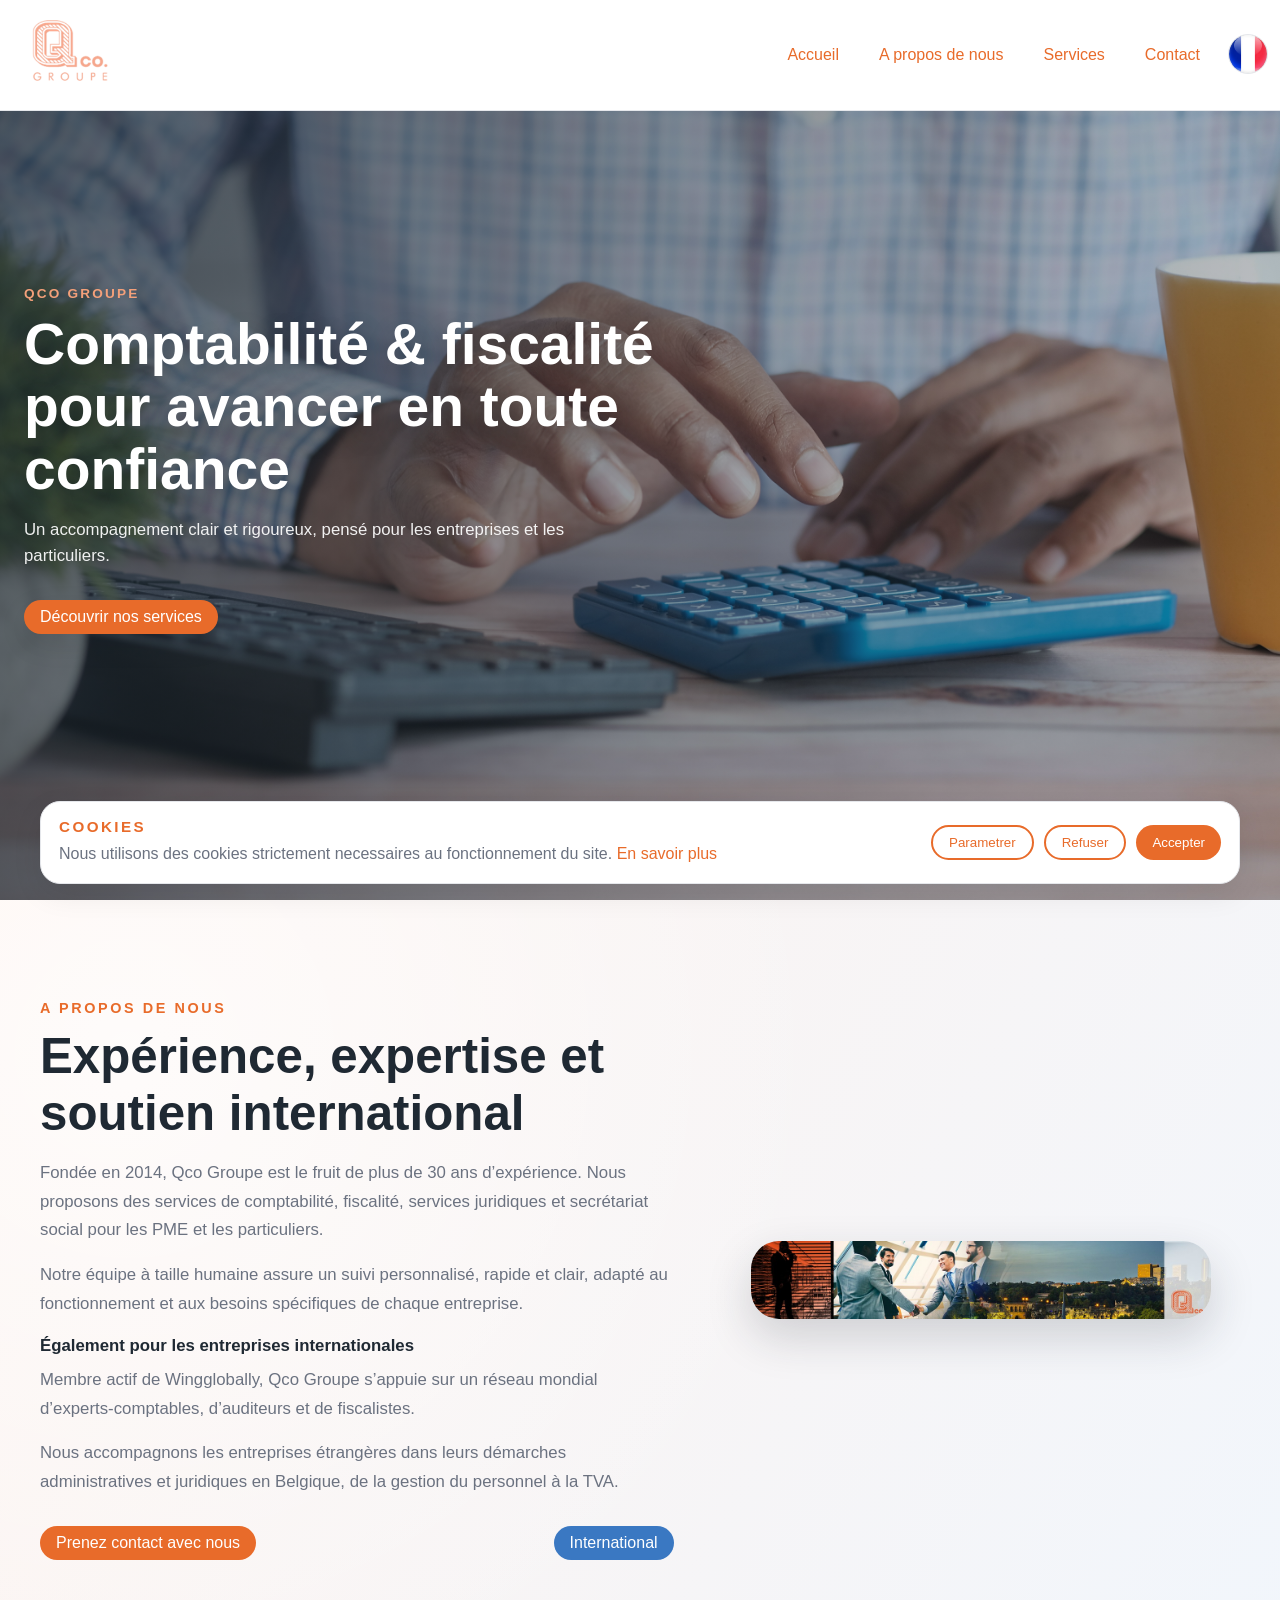
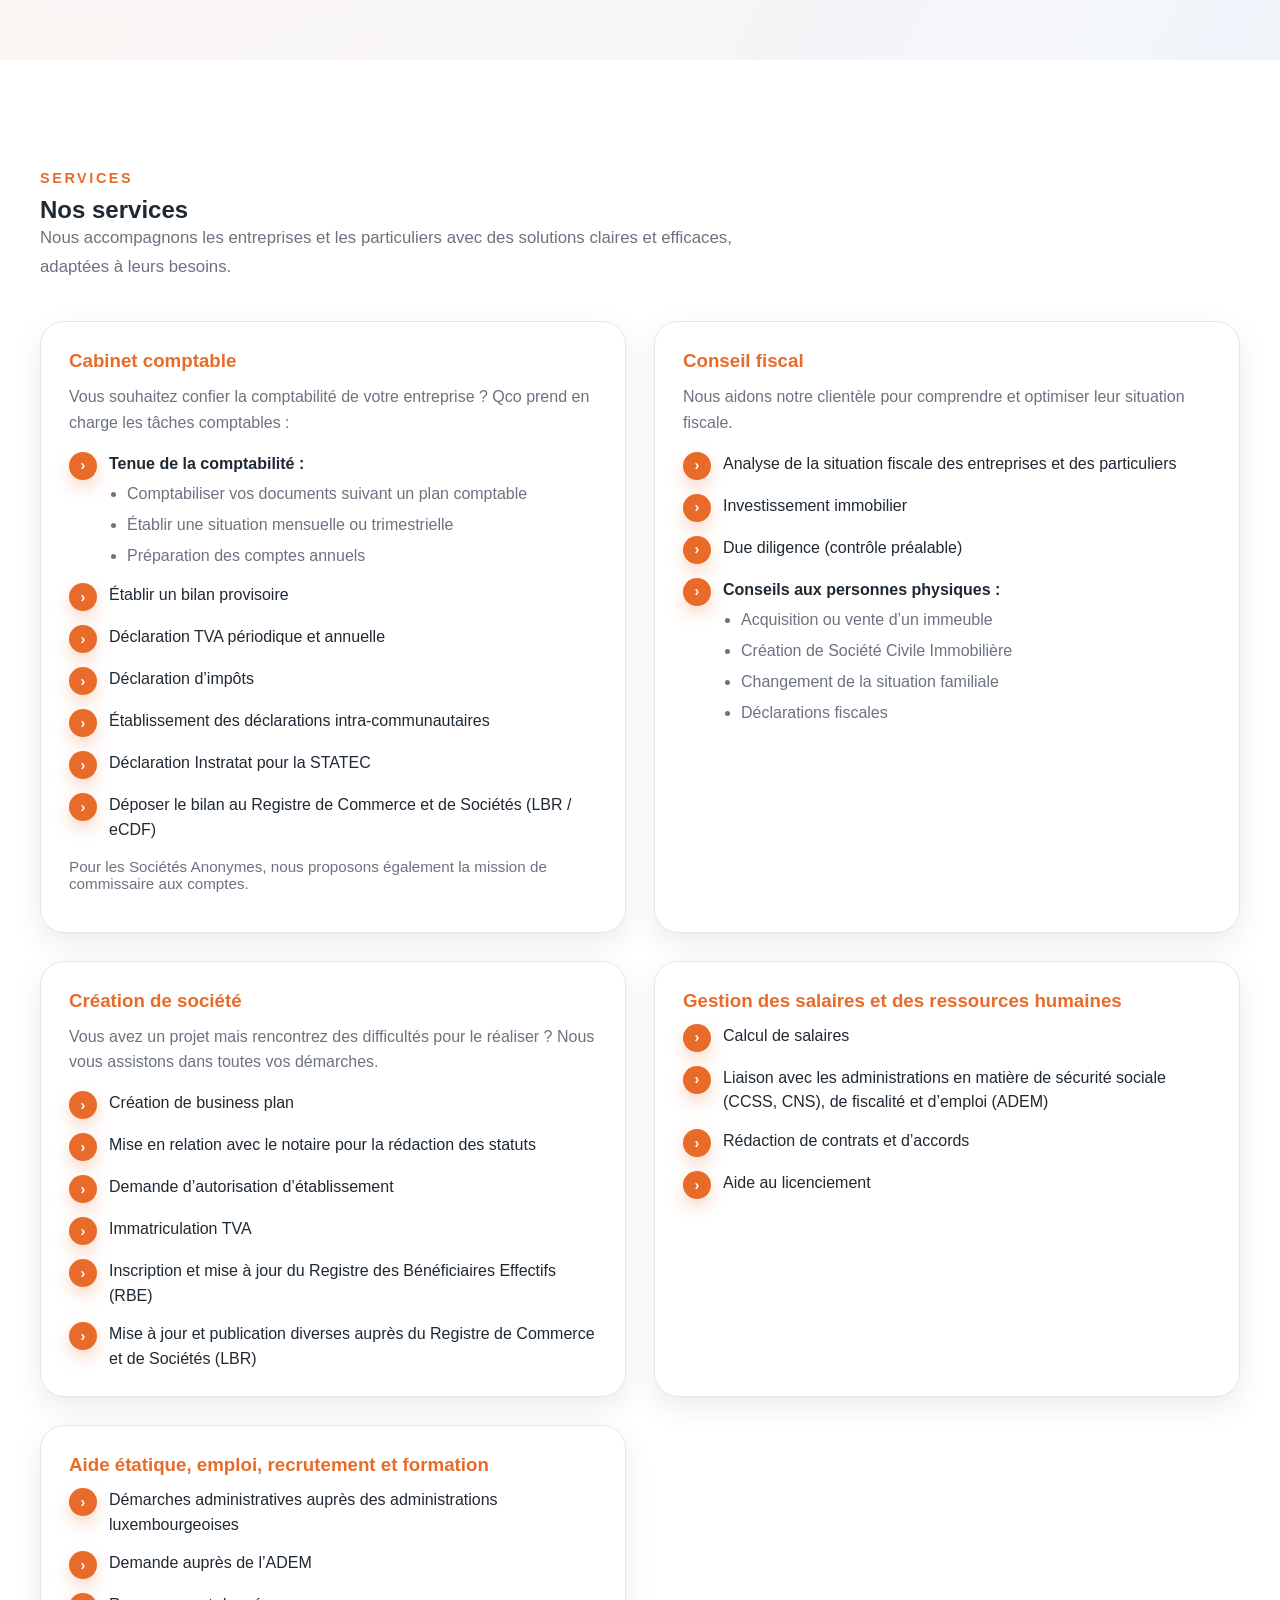
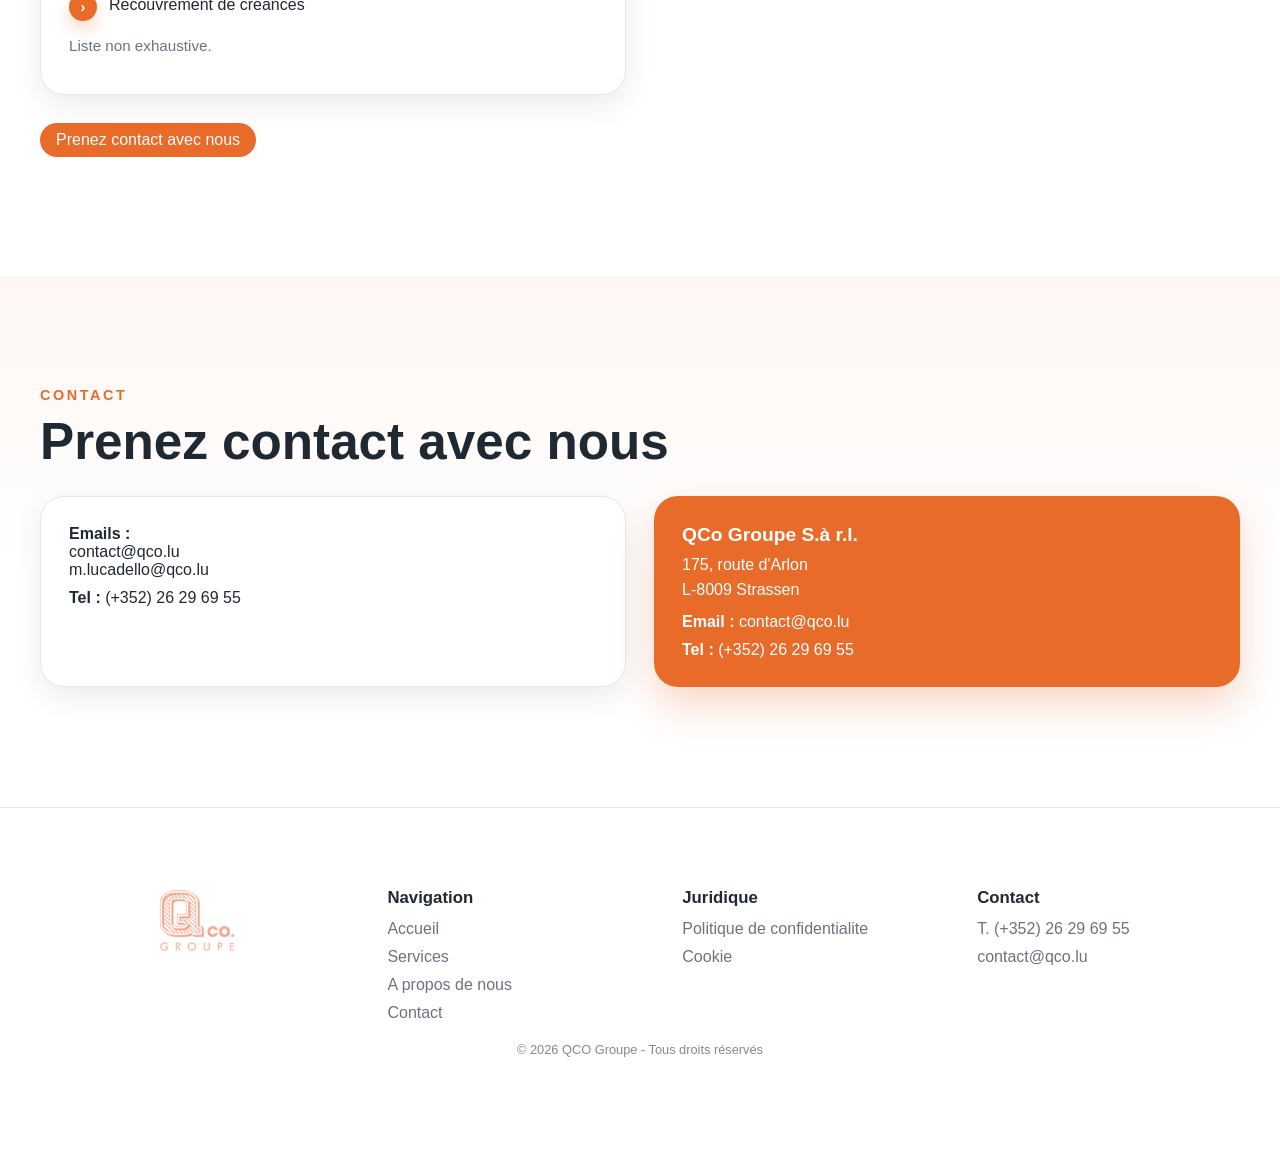
==== index.html @ f65caf7e "ajout copyright, et balise meta" ====
<!DOCTYPE html>
<html lang="fr">

<head>
    <meta charset="UTF-8">
    <meta name="viewport" content="width=device-width, initial-scale=1.0">

    <!-- SEO -->
    <title>Qco Groupe | Accounting & Tax | Member of Wingglobally</title>
    <meta name="description"
        content="Qco Groupe, member of Wingglobally : services comptables, fiscaux et accompagnement pour entreprises et particuliers.">
        <!-- Robot -->
        <meta name="robots" content="index, follow">
        <!-- Open graph -->
        <meta property="og:title" content="QCO Groupe – Accounting & Tax Services">
        <meta property="og:description" content="Accounting, tax and advisory services for businesses and individuals in Luxembourg.">
        <meta property="og:image" content="https://qco.lu/assets/img/preview.jpg">
        <meta property="og:url" content="https://qco.lu">
        <meta property="og:type" content="website">

    <link rel="stylesheet" href="./styles/style.css">

    <!-- Basic Icons -->
    <link href="https://cdn.boxicons.com/3.0.8/fonts/basic/boxicons.min.css" rel="stylesheet">
    <!-- Filled Icons -->
    <link href="https://cdn.boxicons.com/3.0.8/fonts/filled/boxicons-filled.min.css" rel="stylesheet">
    <!-- Brand Icons -->
    <link href="https://cdn.boxicons.com/3.0.8/fonts/brands/boxicons-brands.min.css" rel="stylesheet">
    <!-- Canonical -->
    <link rel="canonical" href="https://qco.lu">

    <link rel="shortcut icon" href="./styles/assets/img/logo/LOGO_QCo._ORANGE.png" type="image/x-icon">
</head>

<body>
    <header>
        <!-- Skip link (accessibilité clavier) -->
        <a class="skip-link sr-only-focusable" href="#header">Aller au contenu principal</a>

        <nav class="site-nav fixed flex align-items-center justify-content-between p-12"
            aria-label="Navigation principale">
            <a href="#" aria-label="Accueil - Qco Groupe">
                <img class="logo" src="./styles/assets/img/logo/QCO_groupe.png"
                    alt="Qco Groupe — Member of Wingglobally">
            </a>

            <!-- Menu mobile : checkbox + label (on garde ton système) -->
            <input type="checkbox" id="nav-toggle" class="nav-toggle sr-only" aria-label="Ouvrir ou fermer le menu">

            <label for="nav-toggle" class="nav-burger align-items-center justify-content-center"
                aria-controls="nav-menu" aria-expanded="false" role="button" tabindex="0">
                <i class="bx bx-menu" aria-hidden="true"></i>
                <i class="bx bx-x" aria-hidden="true"></i>
                <span class="sr-only">Ouvrir le menu</span>
            </label>

            <div class="nav-links flex flex-col gap-12" id="nav-menu">
                <a href="#" aria-current="page">Accueil</a>
                <a href="#about">A propos de nous</a>
                <a href="#services">Services</a>
                <a href="#contact">Contact</a>

                <div class="lang-switcher relative">
                    <input type="checkbox" id="lang-toggle" class="lang-toggle sr-only" aria-label="Changer la langue">

                    <label for="lang-toggle" class="lang-label" aria-controls="lang-menu" aria-expanded="false"
                        role="button" tabindex="0">
                        <!-- Le drapeau est décoratif ici (le texte sr-only donne la langue) -->
                        <img class="lang-flag-img" src="./styles/assets/img/flag/francais.jpeg" alt=""
                            aria-hidden="true">
                        <span class="sr-only">Langue actuelle : Français</span>
                    </label>

                    <div class="lang-menu" id="lang-menu" role="menu" aria-label="Sélection de la langue">
                        <a class="lang-option" href="index.html" role="menuitem" lang="fr" aria-current="true">
                            <img class="lang-flag-img" src="./styles/assets/img/flag/francais.jpeg" alt=""
                                aria-hidden="true">
                        </a>
                        <a class="lang-option" href="English.html" role="menuitem" lang="en">
                            <img class="lang-flag-img" src="./styles/assets/img/flag/English.jpeg" alt=""
                                aria-hidden="true">
                        </a>
                    </div>
                </div>
            </div>
        </nav>

        <section class="hero relative" aria-labelledby="hero-title">
            <div class="hero-content relative">
                <p class="hero-eyebrow">Qco Groupe</p>
                <h1 id="hero-title" class="hero-title">Comptabilité & fiscalité pour avancer en toute confiance</h1>
                <p class="hero-text">Un accompagnement clair et rigoureux, pensé pour les entreprises et les particuliers.
                </p>
                <div class="mt-30 flex align-items-center gap-12">
                    <a class="btn btn-primary hero-cta" href="#services">Découvrir nos services</a>
                </div>
            </div>
        </section>
    </header>

    <!-- Contenu principal -->
    <main id="main" tabindex="-1">
        <section id="about" class="about-section relative" aria-labelledby="about-title">
            <div class="about-grid container relative">
                <div class="about-content">
                    <p class="about-eyebrow">A propos de nous</p>
                    <h2 id="about-title" class="about-title">Expérience, expertise et soutien international</h2>
                    <p class="about-text">Fondée en 2014, Qco Groupe est le fruit de plus de 30 ans d’expérience. Nous proposons des services de comptabilité, fiscalité, services juridiques et secrétariat social pour les PME et les particuliers.</p>
                    <p class="about-text">Notre équipe à taille humaine assure un suivi personnalisé, rapide et clair, adapté au fonctionnement et aux besoins spécifiques de chaque entreprise.</p>

                    <h3 class="about-subtitle">Également pour les entreprises internationales</h3>
                    <p class="about-text">Membre actif de Wingglobally, Qco Groupe s’appuie sur un réseau mondial d’experts-comptables, d’auditeurs et de fiscalistes.</p>
                    <p class="about-text">Nous accompagnons les entreprises étrangères dans leurs démarches administratives et juridiques en Belgique, de la gestion du personnel à la TVA.</p>

                    <div class="flex align-items-center gap-12 mt-30 justify-content-between">
                        <a class="btn btn-primary" href="#contact">Prenez contact avec nous</a>
                        <a class="btn btn-secondary" href="international.html">International</a>
                    </div>
                </div>

                <div class="about-media flex justify-content-center">
                    <div class="about-image-wrap relative">
                        <img class="about-image" src="./styles/assets/img/photo/q_co_nsulting.jpeg"
                            alt="Équipe de Qco Groupe en réunion">
                    </div>
                </div>
            </div>
        </section>

        <section id="services" class="services-section" aria-labelledby="services-title">
            <div class="services-inner container">
                <p class="services-eyebrow">Services</p>
                <h2 id="services-title" class="services-title">Nos services</h2>
                <p class="services-lead">Nous accompagnons les entreprises et les particuliers avec des solutions claires et efficaces, adaptées à leurs besoins.</p>

                <div class="services-grid grid-2">
                    <article class="service-card card">
                        <h3 class="service-subtitle">Cabinet comptable</h3>
                        <p class="service-intro">Vous souhaitez confier la comptabilité de votre entreprise ? Qco prend en charge les tâches comptables :</p>
                        <ul class="service-list">
                            <li class="service-item">
                                <span class="service-dot" aria-hidden="true">&rsaquo;</span>
                                <div>
                                    <strong>Tenue de la comptabilité :</strong>
                                    <ul class="service-sublist">
                                        <li>Comptabiliser vos documents suivant un plan comptable</li>
                                        <li>Établir une situation mensuelle ou trimestrielle</li>
                                        <li>Préparation des comptes annuels</li>
                                    </ul>
                                </div>
                            </li>
                            <li class="service-item"><span class="service-dot" aria-hidden="true">&rsaquo;</span><span>Établir un bilan provisoire</span></li>
                            <li class="service-item"><span class="service-dot" aria-hidden="true">&rsaquo;</span><span>Déclaration TVA périodique et annuelle</span></li>
                            <li class="service-item"><span class="service-dot" aria-hidden="true">&rsaquo;</span><span>Déclaration d’impôts</span></li>
                            <li class="service-item"><span class="service-dot" aria-hidden="true">&rsaquo;</span><span>Établissement des déclarations intra-communautaires</span></li>
                            <li class="service-item"><span class="service-dot" aria-hidden="true">&rsaquo;</span><span>Déclaration Instratat pour la STATEC</span></li>
                            <li class="service-item"><span class="service-dot" aria-hidden="true">&rsaquo;</span><span>Déposer le bilan au Registre de Commerce et de Sociétés (LBR / eCDF)</span></li>
                        </ul>
                        <p class="service-note">Pour les Sociétés Anonymes, nous proposons également la mission de commissaire aux comptes.</p>
                    </article>

                    <article class="service-card card">
                        <h3 class="service-subtitle">Conseil fiscal</h3>
                        <p class="service-intro">Nous aidons notre clientèle pour comprendre et optimiser leur situation fiscale.</p>
                        <ul class="service-list">
                            <li class="service-item"><span class="service-dot" aria-hidden="true">&rsaquo;</span><span>Analyse de la situation fiscale des entreprises et des particuliers</span></li>
                            <li class="service-item"><span class="service-dot" aria-hidden="true">&rsaquo;</span><span>Investissement immobilier</span></li>
                            <li class="service-item"><span class="service-dot" aria-hidden="true">&rsaquo;</span><span>Due diligence (contrôle préalable)</span></li>
                            <li class="service-item">
                                <span class="service-dot" aria-hidden="true">&rsaquo;</span>
                                <div>
                                    <strong>Conseils aux personnes physiques :</strong>
                                    <ul class="service-sublist">
                                        <li>Acquisition ou vente d’un immeuble</li>
                                        <li>Création de Société Civile Immobilière</li>
                                        <li>Changement de la situation familiale</li>
                                        <li>Déclarations fiscales</li>
                                    </ul>
                                </div>
                            </li>
                        </ul>
                    </article>

                    <article class="service-card card">
                        <h3 class="service-subtitle">Création de société</h3>
                        <p class="service-intro">Vous avez un projet mais rencontrez des difficultés pour le réaliser ? Nous vous assistons dans toutes vos démarches.</p>
                        <ul class="service-list">
                            <li class="service-item"><span class="service-dot" aria-hidden="true">&rsaquo;</span><span>Création de business plan</span></li>
                            <li class="service-item"><span class="service-dot" aria-hidden="true">&rsaquo;</span><span>Mise en relation avec le notaire pour la rédaction des statuts</span></li>
                            <li class="service-item"><span class="service-dot" aria-hidden="true">&rsaquo;</span><span>Demande d’autorisation d’établissement</span></li>
                            <li class="service-item"><span class="service-dot" aria-hidden="true">&rsaquo;</span><span>Immatriculation TVA</span></li>
                            <li class="service-item"><span class="service-dot" aria-hidden="true">&rsaquo;</span><span>Inscription et mise à jour du Registre des Bénéficiaires Effectifs (RBE)</span></li>
                            <li class="service-item"><span class="service-dot" aria-hidden="true">&rsaquo;</span><span>Mise à jour et publication diverses auprès du Registre de Commerce et de Sociétés (LBR)</span></li>
                        </ul>
                    </article>

                    <article class="service-card card">
                        <h3 class="service-subtitle">Gestion des salaires et des ressources humaines</h3>
                        <ul class="service-list">
                            <li class="service-item"><span class="service-dot" aria-hidden="true">&rsaquo;</span><span>Calcul de salaires</span></li>
                            <li class="service-item"><span class="service-dot" aria-hidden="true">&rsaquo;</span><span>Liaison avec les administrations en matière de sécurité sociale (CCSS, CNS), de fiscalité et d’emploi (ADEM)</span></li>
                            <li class="service-item"><span class="service-dot" aria-hidden="true">&rsaquo;</span><span>Rédaction de contrats et d’accords</span></li>
                            <li class="service-item"><span class="service-dot" aria-hidden="true">&rsaquo;</span><span>Aide au licenciement</span></li>
                        </ul>
                    </article>

                    <article class="service-card card">
                        <h3 class="service-subtitle">Aide étatique, emploi, recrutement et formation</h3>
                        <ul class="service-list">
                            <li class="service-item"><span class="service-dot" aria-hidden="true">&rsaquo;</span><span>Démarches administratives auprès des administrations luxembourgeoises</span></li>
                            <li class="service-item"><span class="service-dot" aria-hidden="true">&rsaquo;</span><span>Demande auprès de l’ADEM</span></li>
                            <li class="service-item"><span class="service-dot" aria-hidden="true">&rsaquo;</span><span>Recouvrement de créances</span></li>
                        </ul>
                        <p class="service-note">Liste non exhaustive.</p>
                    </article>
                </div>

                <a class="btn btn-primary services-cta" href="#contact">Prenez contact avec nous</a>
            </div>
        </section>

        <section id="contact" class="contact-section" aria-labelledby="contact-title">
            <div class="contact-inner container">
                <p class="contact-eyebrow">Contact</p>
                <h2 id="contact-title" class="contact-title">Prenez contact avec nous</h2>

                <div class="contact-grid grid-2">
                    <article class="contact-card card">

                        <div class="contact-details">
                            <div>
                                <span class="contact-label">Emails :</span>
                                <div><a href="mailto:contact@qco.lu">contact@qco.lu</a></div>
                                <div><a href="mailto:m.lucadello@qco.lu">m.lucadello@qco.lu</a></div>
                            </div>
                            <div>
                                <span class="contact-label">Tel :</span>
                                <a href="tel:+35226296955">(+352) 26 29 69 55</a>
                            </div>
                        </div>
                    </article>

                    <article class="contact-card card contact-card--primary">
                        <h3 class="contact-name">QCo Groupe S.à r.l.</h3>
                        <div class="contact-details">
                            <p class="contact-address">175, route d'Arlon<br>L-8009 Strassen</p>
                            <div>
                                <span class="contact-label">Email :</span>
                                <a href="mailto:contact@qco.lu">contact@qco.lu</a>
                            </div>
                            <div>
                                <span class="contact-label">Tel :</span>
                                <a href="tel:+35226296955">(+352) 26 29 69 55</a>
                            </div>
                        </div>
                    </article>
                </div>
            </div>
        </section>
    </main>

    <footer class="site-footer">
        <div class="footer-grid container grid-4">
            <div class="footer-brand">
                <img class="footer-logo" src="./styles/assets/img/logo/QCO_groupe.png"
                    alt="Qco Groupe — Member of Wingglobally">
            </div>

            <div>
                <h3 class="footer-title">Navigation</h3>
                <ul class="footer-list">
                    <li><a class="footer-link" href="#">Accueil</a></li>
                    <li><a class="footer-link" href="#services">Services</a></li>
                    <li><a class="footer-link" href="#about">A propos de nous</a></li>
                    <li><a class="footer-link" href="#contact">Contact</a></li>
                </ul>
            </div>

            <div>
                <h3 class="footer-title">Juridique</h3>
                <ul class="footer-list">
                    <li><a class="footer-link" href="privacy.html">Politique de confidentialite</a></li>
                    <li><a class="footer-link" href="cookies.html">Cookie</a></li>
                </ul>
            </div>

            <div>
                <h3 class="footer-title">Contact</h3>
                <ul class="footer-list">
                    <li><a class="footer-contact" href="tel:+35226296955">T. (+352) 26 29 69 55</a></li>
                    <li><a class="footer-contact" href="mailto:contact@qco.lu">contact@qco.lu</a></li>
                </ul>
            </div>
        </div>
        <p class="copy">&copy; 2026 QCO Groupe - Tous droits réservés</p>
    </footer>

    <div class="cookie-banner" id="cookie-banner" role="dialog" aria-live="polite" aria-label="Gestion des cookies">
        <div class="cookie-card container">
            <div class="cookie-text">
                <p class="cookie-title">Cookies</p>
                <p class="cookie-desc">
                    Nous utilisons des cookies strictement necessaires au fonctionnement du site.
                    <a class="cookie-link" href="cookies.html">En savoir plus</a>
                </p>
            </div>
            <div class="cookie-actions">
                <button class="btn btn-outline-primary" data-cookie-action="settings">Parametrer</button>
                <button class="btn btn-outline-primary" data-cookie-action="reject">Refuser</button>
                <button class="btn btn-primary" data-cookie-action="accept">Accepter</button>
            </div>
        </div>
    </div>

    <div class="cookie-panel" id="cookie-panel" aria-hidden="true" hidden>
        <div class="cookie-panel-backdrop" data-cookie-close></div>
        <div class="cookie-panel-card" role="dialog" aria-modal="true" aria-labelledby="cookie-panel-title">
            <h2 id="cookie-panel-title" class="cookie-panel-title">Parametrer les cookies</h2>
            <p class="cookie-panel-text">Choisissez les cookies que vous souhaitez activer.</p>
            <div class="cookie-options">
                <label class="cookie-option">
                    <input type="checkbox" checked disabled>
                    <span>Cookies necessaires</span>
                </label>
                <label class="cookie-option">
                    <input type="checkbox" id="cookie-analytics">
                    <span>Cookies statistiques</span>
                </label>
            </div>
            <div class="cookie-panel-actions">
                <button class="btn btn-outline-primary" data-cookie-close>Annuler</button>
                <button class="btn btn-primary" data-cookie-save>Enregistrer</button>
            </div>
        </div>
    </div>

    <script src="./script/header.js"></script>
    <script src="./script/cookies.js"></script>
</body>

</html>
---- styles/style.css ----
@font-face {
  font-family: "Montserrat";
  src: url("../assets/Font/Montserrat/Montserrat-VariableFont_wght.ttf") format("truetype");
  font-weight: 100 900;
  font-style: normal;
  font-display: swap;
}
@font-face {
  font-family: "Montserrat";
  src: url("../assets/Font/Montserrat/Montserrat-Italic-VariableFont_wght.ttf") format("truetype");
  font-weight: 100 900;
  font-style: italic;
  font-display: swap;
}
body {
  margin: 0;
}

h1,
h2,
h3,
h4,
h5 {
  margin: 0;
}

* {
  box-sizing: border-box;
}

ul {
  list-style: none;
  padding-left: 0;
  margin: 0;
}

img {
  max-width: 100%;
  border-radius: var(--radius);
}

a {
  text-decoration: none;
  font-weight: 500;
  color: var(--primary);
  padding: 6px 12px;
  display: inline-block;
  cursor: pointer;
}

a:hover {
  text-decoration: underline;
  color: var(--primary-dark);
}

body {
  font-family: var(--font-family);
  font-optical-sizing: auto;
  color: var(--text-color);
}

.card {
  padding: 28px;
  border-radius: var(--radius);
  border: var(--border);
  background-color: var(--white);
  box-shadow: var(--box-shadow);
}

.btn {
  font-weight: 500;
  border: 0;
  cursor: pointer;
  border-radius: var(--radius);
  padding: 8px 16px;
  transition: background-color 0.4s;
}

.btn-primary {
  background-color: var(--primary);
  color: white;
}

.btn-secondary {
  background-color: var(--secondary);
  color: white;
}

.btn-secondary:hover {
  background-color: var(--secondary-dark);
  color: white;
}

.btn-outline-primary {
  color: var(--primary);
  border: 2px solid var(--primary);
  background-color: white;
}

.btn-outline-primary:hover {
  background-color: var(--primary);
  color: white;
}

.btn-primary:hover {
  background-color: var(--dark);
}

input, textarea {
  border: var(--border);
  font-family: var(--font-family);
  border-radius: 6px;
  padding: 12px;
}

button[disabled] {
  opacity: 0.5;
}

.logo {
  width: auto;
  height: 70px;
}

.copy {
  text-align: center;
  font-size: 0.8rem;
  margin-top: 20px;
  color: #888;
}

.flex {
  display: flex;
}

.flex-col {
  flex-direction: column;
}

.grid-2 {
  display: grid;
  grid-template-columns: repeat(2, minmax(0, 1fr));
  gap: 28px;
}

.grid-4 {
  display: grid;
  grid-template-columns: 1.2fr 1fr 1fr 1fr;
  gap: 32px;
}

@media screen and (max-width: 920px) {
  .grid-4 {
    grid-template-columns: 1fr;
  }
}
.justify-content-center {
  justify-content: center;
}

.justify-content-between {
  justify-content: space-between;
}

.align-items-center {
  align-items: center;
}

.gap-12 {
  gap: 12px;
}

.mt-30 {
  margin-top: 30px;
}

.mb-20 {
  margin-bottom: 20px;
}

.p-12 {
  padding: 12px;
}

.container {
  width: 100%;
  max-width: 1200px;
  margin: 0 auto;
}

.fixed {
  position: fixed;
}

.relative {
  position: relative;
}

.sr-only {
  position: absolute;
  width: 1px;
  height: 1px;
  padding: 0;
  margin: -1px;
  overflow: hidden;
  clip: rect(0, 0, 0, 0);
  white-space: nowrap;
  border: 0;
}

.sr-only-focusable:not(:focus):not(:active) {
  position: absolute !important;
  width: 1px;
  height: 1px;
  padding: 0;
  margin: -1px;
  overflow: hidden;
  clip: rect(0, 0, 0, 0);
  white-space: nowrap;
  border: 0;
}

.sr-only-focusable:focus {
  position: fixed;
  top: 12px;
  left: 12px;
  width: auto;
  height: auto;
  padding: 10px 12px;
  background: #fff;
  border: 2px solid #3A78C2;
  border-radius: 10px;
  z-index: 9999;
}

:root {
  --font-family: "Montserrat", sans-serif;
  --primary: #E86B2A;
  --primary-dark: #C5541F;
  --primary-light: #F4A07A;
  --secondary: #3A78C2;
  --secondary-dark: #2F5F9A;
  --secondary-light: #8FB4E3;
  --text-color: #1F2933;
  --text-muted: #6B7280;
  --gray-100: #F3F4F6;
  --gray-200: #E5E7EB;
  --gray-700: #374151;
  --white: #FFFFFF;
  --success: #22C55E;
  --warning: #F59E0B;
  --danger: #DC2626;
  --info: var(--secondary);
  --border: 1px solid var(--gray-200);
  --border-card: 3px solid var(--primary);
  --border-light: 1px solid var(--primary-light);
  --box-shadow: 0 10px 30px rgba(0, 0, 0, 0.08);
  --radius: 24px;
  --radius-avatar: 50%;
}

.site-nav {
  top: 0;
  left: 0;
  right: 0;
  z-index: 1000;
  background: var(--white);
  border-bottom: var(--border);
}

.nav-burger {
  display: inline-flex;
  width: 44px;
  height: 44px;
  border-radius: 999px;
  cursor: pointer;
  color: var(--primary);
}

.nav-burger .bx {
  font-size: 1.75rem;
}

.nav-burger .bx-x {
  display: none;
}

.nav-toggle:checked + .nav-burger .bx-menu {
  display: none;
}

.nav-toggle:checked + .nav-burger .bx-x {
  display: inline-block;
}

.nav-links {
  position: absolute;
  top: 100%;
  left: 0;
  right: 0;
  align-items: flex-start;
  padding: 16px 20px 20px;
  background: var(--white);
  border-bottom: var(--border);
  box-shadow: var(--box-shadow);
  opacity: 0;
  transform: translateY(-8px);
  pointer-events: none;
  visibility: hidden;
  max-height: 0;
  overflow: hidden;
  transition: opacity 0.2s ease, transform 0.2s ease, max-height 0.2s ease;
}

.nav-toggle:checked ~ .nav-links {
  opacity: 1;
  transform: translateY(0);
  pointer-events: auto;
  visibility: visible;
  max-height: 500px;
  overflow: visible;
}

.nav-links a,
.nav-links button {
  width: -moz-fit-content;
  width: fit-content;
}

.lang-label {
  display: inline-flex;
  align-items: center;
  justify-content: center;
  width: 40px;
  height: 40px;
  border: 1px solid var(--gray-200);
  border-radius: 50%;
  background: var(--white);
  cursor: pointer;
  overflow: hidden;
}

.lang-flag-img {
  width: 100%;
  height: 100%;
  -o-object-fit: cover;
     object-fit: cover;
  -o-object-position: center;
     object-position: center;
  display: block;
  border-radius: 50%;
  transform: scale(1.15);
}

.lang-menu {
  position: absolute;
  right: 0;
  top: calc(100% + 8px);
  z-index: 2;
  display: flex;
  flex-direction: column;
  gap: 6px;
  background: var(--white);
  border: var(--border);
  border-radius: 12px;
  box-shadow: var(--box-shadow);
  opacity: 0;
  transform: translateY(-6px);
  pointer-events: none;
  visibility: hidden;
  max-height: 0;
  overflow: hidden;
  transition: opacity 0.2s ease, transform 0.2s ease, max-height 0.2s ease;
}

.lang-toggle:checked ~ .lang-menu {
  opacity: 1;
  transform: translateY(0);
  pointer-events: auto;
  visibility: visible;
  max-height: 200px;
}

.lang-option {
  display: inline-flex;
  align-items: center;
  justify-content: center;
  width: 36px;
  height: 36px;
  padding: 0;
  border-radius: 50%;
  color: var(--text-color);
  overflow: hidden;
  line-height: 0;
}

.lang-option:hover {
  background: var(--gray-100);
  text-decoration: none;
}

@media screen and (min-width: 920px) {
  .nav-burger {
    display: none;
  }
  .nav-toggle {
    display: none;
  }
  .nav-links {
    position: static;
    flex-direction: row;
    align-items: center;
    gap: 16px;
    padding: 0;
    background: transparent;
    border-bottom: 0;
    box-shadow: none;
    opacity: 1;
    transform: none;
    pointer-events: auto;
    visibility: visible;
    max-height: none;
    overflow: visible;
  }
}
.hero {
  min-height: 100vh;
  padding: 160px 24px 140px;
  display: flex;
  align-items: center;
  color: var(--white);
  background-image: url("./assets/img/photo/towfiqu-barbhuiya-JhevWHCbVyw-unsplash.jpg");
  background-size: cover;
  background-position: center;
  overflow: hidden;
}

.hero::before {
  content: "";
  position: absolute;
  inset: 0;
  background: linear-gradient(120deg, rgba(31, 41, 51, 0.78) 0%, rgba(31, 41, 51, 0.45) 55%, rgba(31, 41, 51, 0.2) 100%);
}

.hero-content {
  z-index: 1;
  max-width: 720px;
}

.hero-eyebrow {
  margin: 0 0 12px;
  font-size: 0.85rem;
  letter-spacing: 0.16em;
  text-transform: uppercase;
  font-weight: 600;
  color: var(--primary-light);
}

.hero-title {
  margin: 0 0 16px;
  font-size: clamp(2rem, 3.2vw + 1rem, 3.6rem);
  line-height: 1.1;
  text-shadow: 0 10px 25px rgba(0, 0, 0, 0.25);
}

.hero-text {
  margin: 0;
  max-width: 560px;
  font-size: 1.05rem;
  line-height: 1.6;
  color: rgba(255, 255, 255, 0.92);
}

.hero-cta {
  box-shadow: var(--box-shadow);
}

@media screen and (max-width: 920px) {
  .hero {
    min-height: 100vh;
    padding: 140px 20px 120px;
  }
  .hero-title {
    font-size: clamp(1.8rem, 6vw, 2.8rem);
  }
  .hero-text {
    font-size: 1rem;
  }
}
.about-section {
  padding: 100px 24px;
  background: linear-gradient(120deg, rgba(244, 160, 122, 0.12) 0%, rgba(143, 180, 227, 0.12) 100%);
  overflow: hidden;
}

.about-section::before {
  content: "";
  position: absolute;
  inset: 0;
  background: radial-gradient(circle at 10% 20%, rgba(255, 255, 255, 0.7), transparent 55%);
  pointer-events: none;
}

.about-grid {
  z-index: 1;
  display: grid;
  grid-template-columns: minmax(0, 1.1fr) minmax(0, 0.9fr);
  gap: 48px;
  align-items: center;
}

.about-content {
  max-width: 640px;
}

.about-eyebrow {
  margin: 0 0 12px;
  font-size: 0.9rem;
  letter-spacing: 0.18em;
  text-transform: uppercase;
  font-weight: 600;
  color: var(--primary);
}

.about-title {
  margin: 0 0 18px;
  font-size: clamp(2rem, 2.6vw + 1rem, 3.1rem);
  line-height: 1.15;
  color: var(--text-color);
}

.about-text {
  margin: 0 0 16px;
  font-size: 1.05rem;
  line-height: 1.7;
  color: var(--text-muted);
}

.about-subtitle {
  margin: 18px 0 10px;
  font-size: 1.05rem;
  font-weight: 600;
  color: var(--text-color);
}

.about-image-wrap {
  width: min(460px, 90vw);
  border-radius: 28px;
  overflow: hidden;
  box-shadow: 0 18px 45px rgba(31, 41, 51, 0.18);
}

.about-image {
  display: block;
  width: 100%;
  height: 100%;
  -o-object-fit: cover;
     object-fit: cover;
}

.about-badge {
  position: absolute;
  left: 20px;
  bottom: -22px;
  padding: 14px 18px;
  border-radius: 18px;
  background: var(--secondary);
  color: var(--white);
  font-weight: 600;
  font-size: 0.95rem;
  box-shadow: 0 12px 25px rgba(47, 95, 154, 0.3);
}

.about-badge span {
  display: block;
  font-size: 0.8rem;
  font-weight: 500;
  opacity: 0.9;
  margin-top: 4px;
}

@media screen and (max-width: 920px) {
  .about-section {
    padding: 80px 20px 100px;
  }
  .about-grid {
    grid-template-columns: 1fr;
    gap: 32px;
  }
  .about-media {
    order: -1;
  }
  .about-image-wrap {
    width: 100%;
  }
  .about-badge {
    left: 16px;
    bottom: -18px;
  }
}
.services-section {
  padding: 110px 24px 120px;
  background: var(--white);
}

.services-inner {
  width: 100%;
}

.services-eyebrow {
  margin: 0 0 10px;
  font-size: 0.9rem;
  letter-spacing: 0.18em;
  text-transform: uppercase;
  font-weight: 600;
  color: var(--primary);
}

.services-title .service-subtitle {
  margin: 0 0 12px;
  font-size: clamp(2.2rem, 2.8vw + 1rem, 3.2rem);
  line-height: 1.15;
  color: var(--text-color);
}

.service-subtitle {
  color: var(--primary);
  margin-bottom: 12px;
}

.services-lead {
  margin: 0;
  max-width: 720px;
  font-size: 1.05rem;
  line-height: 1.7;
  color: var(--text-muted);
}

.services-grid {
  margin-top: 40px;
}

.service-card {
  padding-bottom: 24px;
}

.service-title {
  margin: 0 0 8px;
  font-size: 1.4rem;
  color: var(--text-color);
}

.service-intro {
  margin: 0 0 16px;
  color: var(--text-muted);
  line-height: 1.6;
}

.service-list {
  list-style: none;
  margin: 0;
  padding: 0;
  display: flex;
  flex-direction: column;
  gap: 14px;
}

.service-item {
  display: flex;
  gap: 12px;
  align-items: flex-start;
  color: var(--text-color);
  line-height: 1.55;
}

.service-dot {
  flex: 0 0 28px;
  width: 28px;
  height: 28px;
  border-radius: 50%;
  background: var(--primary);
  color: var(--white);
  display: inline-flex;
  align-items: center;
  justify-content: center;
  font-weight: 600;
  font-size: 0.9rem;
  box-shadow: 0 8px 16px rgba(232, 107, 42, 0.25);
}

.service-item strong {
  display: block;
  font-weight: 600;
  color: var(--text-color);
  margin-bottom: 6px;
}

.service-sublist {
  margin: 0;
  padding-left: 18px;
  list-style: disc;
  color: var(--text-muted);
}

.service-sublist li {
  margin-top: 6px;
}

.service-note {
  margin-top: 16px;
  color: var(--text-muted);
  font-size: 0.95rem;
}

.services-cta {
  margin-top: 28px;
}

@media screen and (max-width: 920px) {
  .services-section {
    padding: 80px 20px 96px;
  }
  .services-grid {
    grid-template-columns: 1fr;
    gap: 22px;
  }
  .service-card {
    padding: 24px 22px;
  }
}
.contact-section {
  padding: 110px 24px 120px;
  background: linear-gradient(180deg, rgba(232, 107, 42, 0.06) 0%, rgba(255, 255, 255, 0.9) 55%, rgb(255, 255, 255) 100%);
}

.contact-inner {
  width: 100%;
}

.contact-eyebrow {
  margin: 0 0 10px;
  font-size: 0.9rem;
  letter-spacing: 0.18em;
  text-transform: uppercase;
  font-weight: 600;
  color: var(--primary);
}

.contact-title {
  margin: 0 0 24px;
  font-size: clamp(2.2rem, 2.8vw + 1rem, 3.2rem);
  line-height: 1.15;
  color: var(--text-color);
}

.contact-card--primary {
  border: none;
  background: var(--primary);
  color: var(--white);
  box-shadow: 0 18px 40px rgba(232, 107, 42, 0.28);
}

.contact-profile {
  gap: 18px;
}

.contact-avatar {
  width: 88px;
  height: 88px;
  border-radius: 18px;
  -o-object-fit: cover;
     object-fit: cover;
  border: 2px solid rgba(232, 107, 42, 0.2);
}

.contact-name {
  margin: 0 0 6px;
  font-size: 1.2rem;
}

.contact-role {
  margin: 0;
  color: var(--text-muted);
  font-size: 0.95rem;
}

.contact-details {
  display: grid;
  gap: 10px;
  color: var(--text-color);
}

.contact-details a {
  color: inherit;
  padding: 0;
}

.contact-details a:hover {
  color: var(--primary);
  text-decoration: underline;
}

.contact-card--primary .contact-details,
.contact-card--primary .contact-details a {
  color: var(--white);
}

.contact-card--primary .contact-details a:hover {
  color: var(--white);
  text-decoration: underline;
}

.contact-label {
  font-weight: 600;
}

.contact-address {
  margin: 0;
  line-height: 1.6;
}

@media screen and (max-width: 920px) {
  .contact-section {
    padding: 80px 20px 100px;
  }
  .contact-grid {
    grid-template-columns: 1fr;
  }
}
.site-footer {
  padding: 80px 24px;
  border-top: var(--border);
  background: var(--white);
}

.footer-brand {
  display: flex;
  flex-direction: column;
  gap: 12px;
}

.footer-logo {
  width: auto;
  height: 70px;
  -o-object-fit: contain;
     object-fit: contain;
}

.footer-title {
  margin: 0 0 12px;
  font-size: 1.05rem;
  color: var(--text-color);
}

.footer-list {
  list-style: none;
  margin: 0;
  padding: 0;
  display: grid;
  gap: 10px;
}

.footer-link,
.footer-contact {
  color: var(--text-muted);
  text-decoration: none;
  padding: 0;
}

.footer-link:hover,
.footer-contact:hover {
  color: var(--primary);
  text-decoration: underline;
}

@media screen and (max-width: 920px) {
  .site-footer {
    padding: 60px 20px;
  }
  .footer-logo {
    height: 60px;
  }
}
.legal-page {
  padding: 140px 24px 110px;
  background: var(--white);
}

.legal-section {
  display: grid;
  gap: 20px;
}

.legal-eyebrow {
  margin: 0;
  font-size: 0.85rem;
  letter-spacing: 0.18em;
  text-transform: uppercase;
  font-weight: 600;
  color: var(--primary);
}

.legal-title {
  margin: 0 0 10px;
  font-size: clamp(2rem, 2.6vw + 1rem, 3rem);
  line-height: 1.15;
  color: var(--text-color);
}

.legal-subtitle {
  margin: 22px 0 6px;
  font-size: 1.15rem;
  color: var(--text-color);
}

.legal-text {
  margin: 0;
  color: var(--text-muted);
  line-height: 1.7;
}

.legal-list {
  margin: 0;
  padding-left: 18px;
  list-style: disc;
  color: var(--text-muted);
  line-height: 1.7;
  display: grid;
  gap: 6px;
}

.legal-list li strong {
  color: var(--text-color);
}

@media screen and (max-width: 920px) {
  .legal-page {
    padding: 120px 20px 80px;
  }
}
.cookie-banner {
  position: fixed;
  left: 0;
  right: 0;
  bottom: 16px;
  z-index: 1200;
  padding: 0 16px;
}

.cookie-card {
  background: var(--white);
  border: var(--border);
  border-radius: 20px;
  box-shadow: var(--box-shadow);
  padding: 16px 18px;
  display: flex;
  align-items: center;
  justify-content: space-between;
  gap: 18px;
}

.cookie-title {
  margin: 0 0 6px;
  font-size: 0.95rem;
  text-transform: uppercase;
  letter-spacing: 0.16em;
  color: var(--primary);
  font-weight: 600;
}

.cookie-desc {
  margin: 0;
  color: var(--text-muted);
  line-height: 1.6;
  max-width: 680px;
}

.cookie-link {
  color: var(--primary);
  padding: 0;
}

.cookie-actions {
  display: flex;
  gap: 10px;
  flex-wrap: wrap;
}

.cookie-panel {
  position: fixed;
  inset: 0;
  z-index: 1300;
  display: flex;
  align-items: center;
  justify-content: center;
  padding: 20px;
}

.cookie-panel[hidden] {
  display: none;
}

.cookie-panel-backdrop {
  position: absolute;
  inset: 0;
  background: rgba(31, 41, 51, 0.45);
}

.cookie-panel-card {
  position: relative;
  z-index: 1;
  width: min(560px, 92vw);
  background: var(--white);
  border-radius: 22px;
  border: var(--border);
  box-shadow: 0 18px 45px rgba(31, 41, 51, 0.2);
  padding: 24px;
  display: grid;
  gap: 12px;
}

.cookie-panel-title {
  margin: 0;
  font-size: 1.4rem;
  color: var(--text-color);
}

.cookie-panel-text {
  margin: 0;
  color: var(--text-muted);
  line-height: 1.6;
}

.cookie-options {
  display: grid;
  gap: 10px;
  margin: 8px 0 6px;
}

.cookie-option {
  display: flex;
  align-items: center;
  gap: 10px;
  color: var(--text-color);
}

.cookie-panel-actions {
  display: flex;
  justify-content: flex-end;
  gap: 12px;
  margin-top: 8px;
}

@media screen and (max-width: 920px) {
  .cookie-banner {
    bottom: 12px;
  }
  .cookie-card {
    flex-direction: column;
    align-items: flex-start;
  }
  .cookie-actions {
    width: 100%;
  }
  .cookie-actions .btn {
    width: 100%;
    justify-content: center;
  }
}/*# sourceMappingURL=style.css.map */
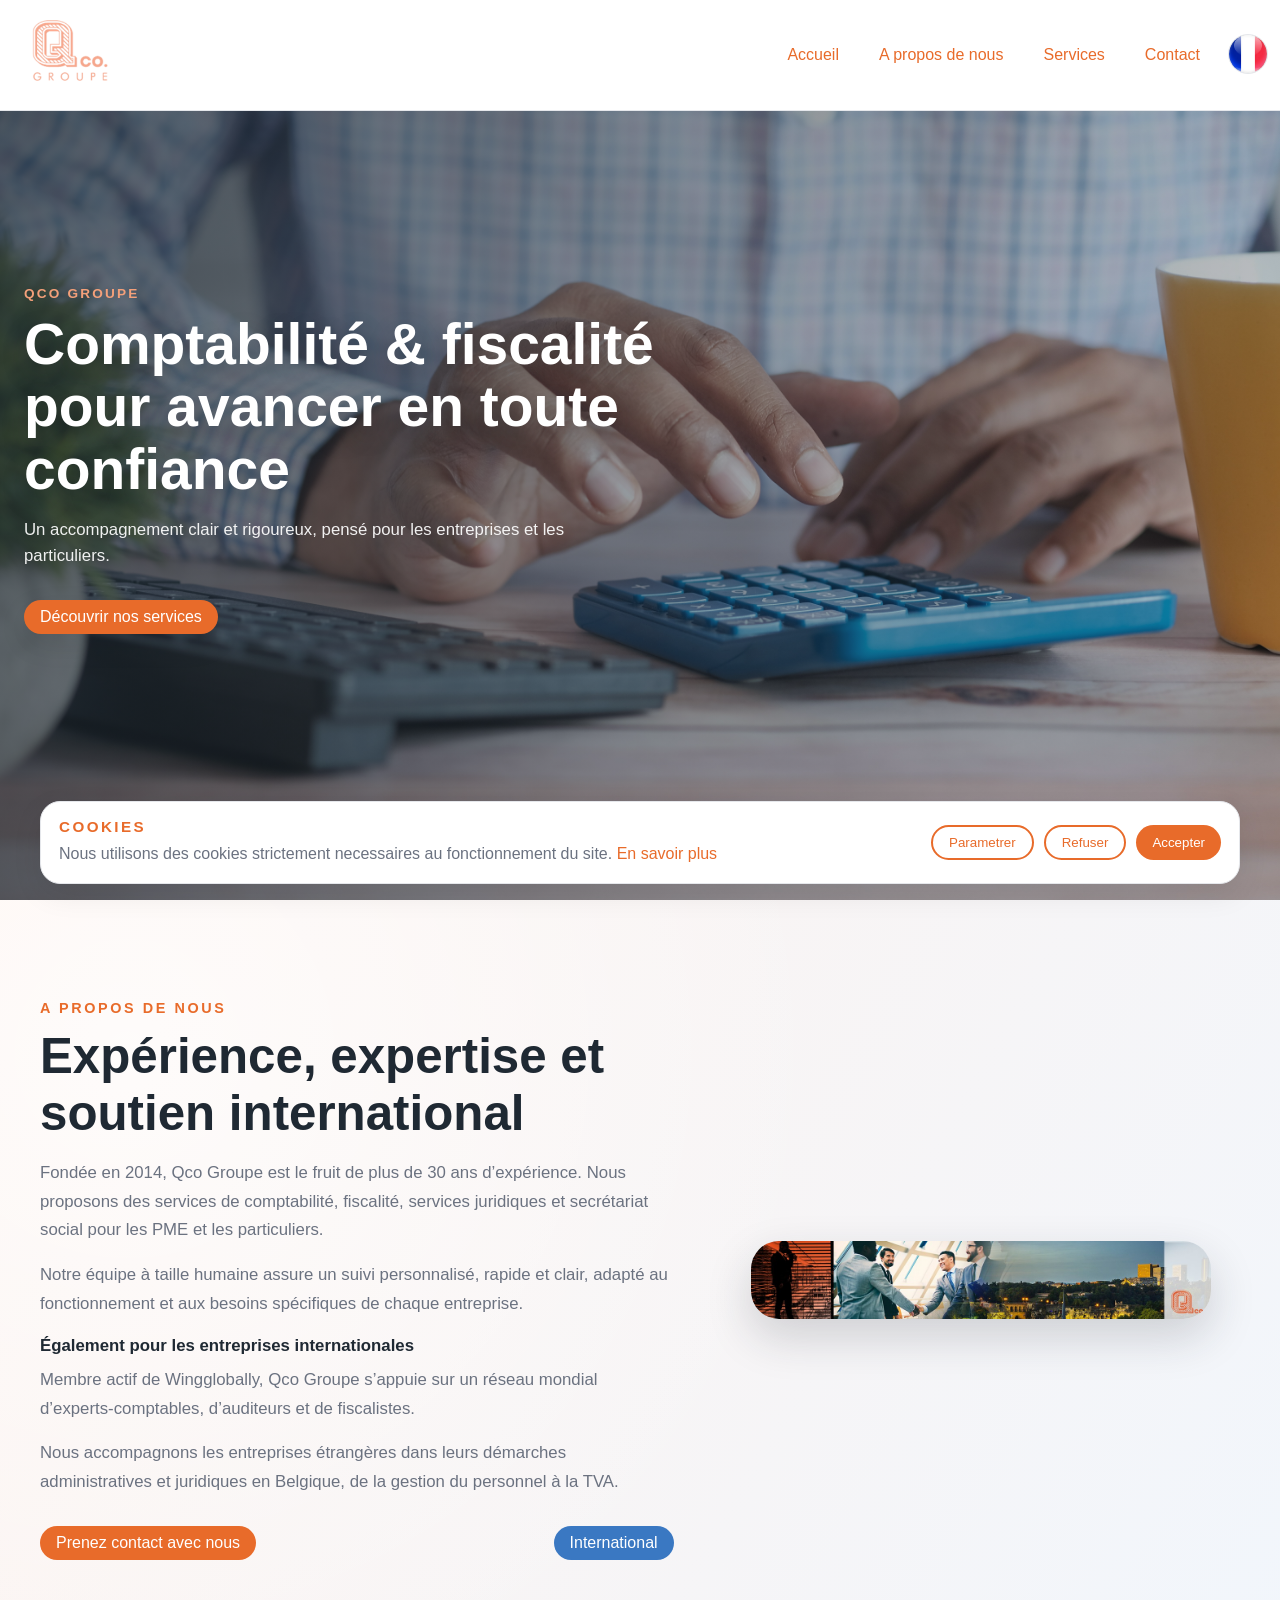
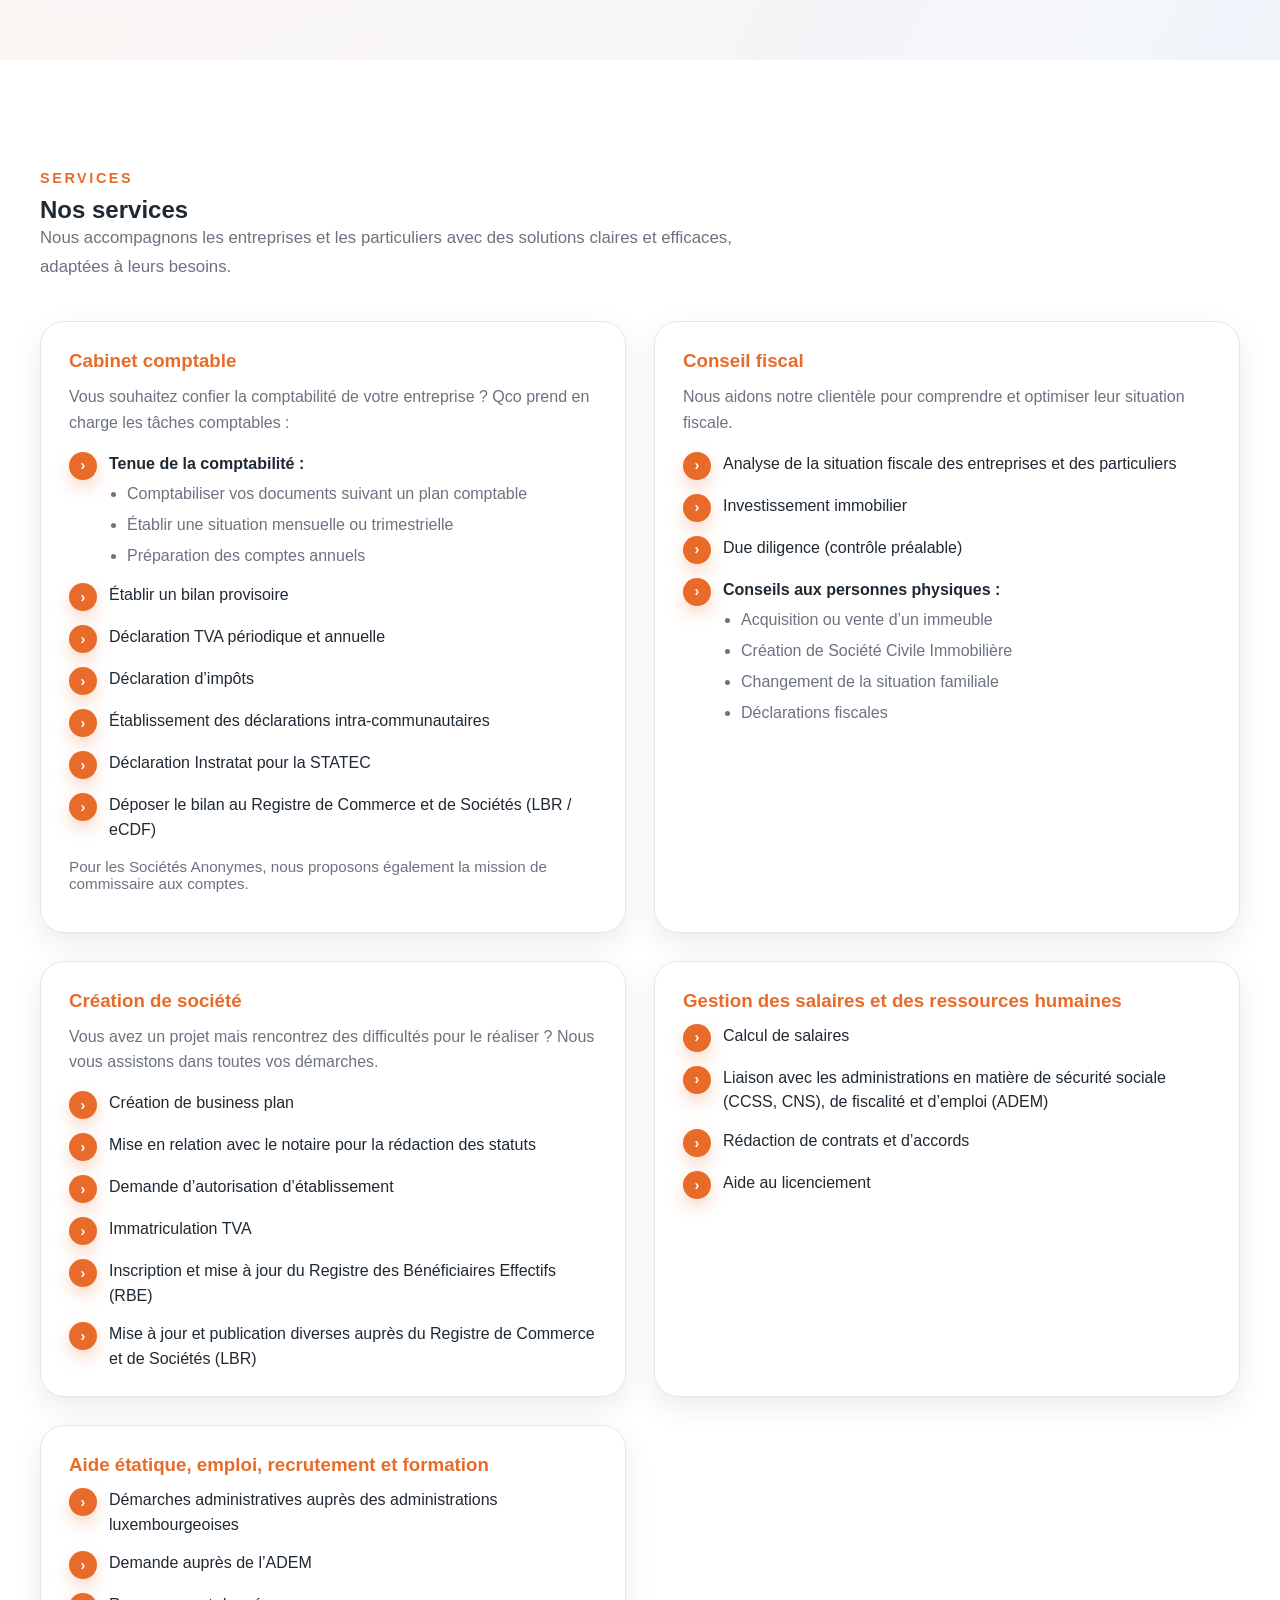
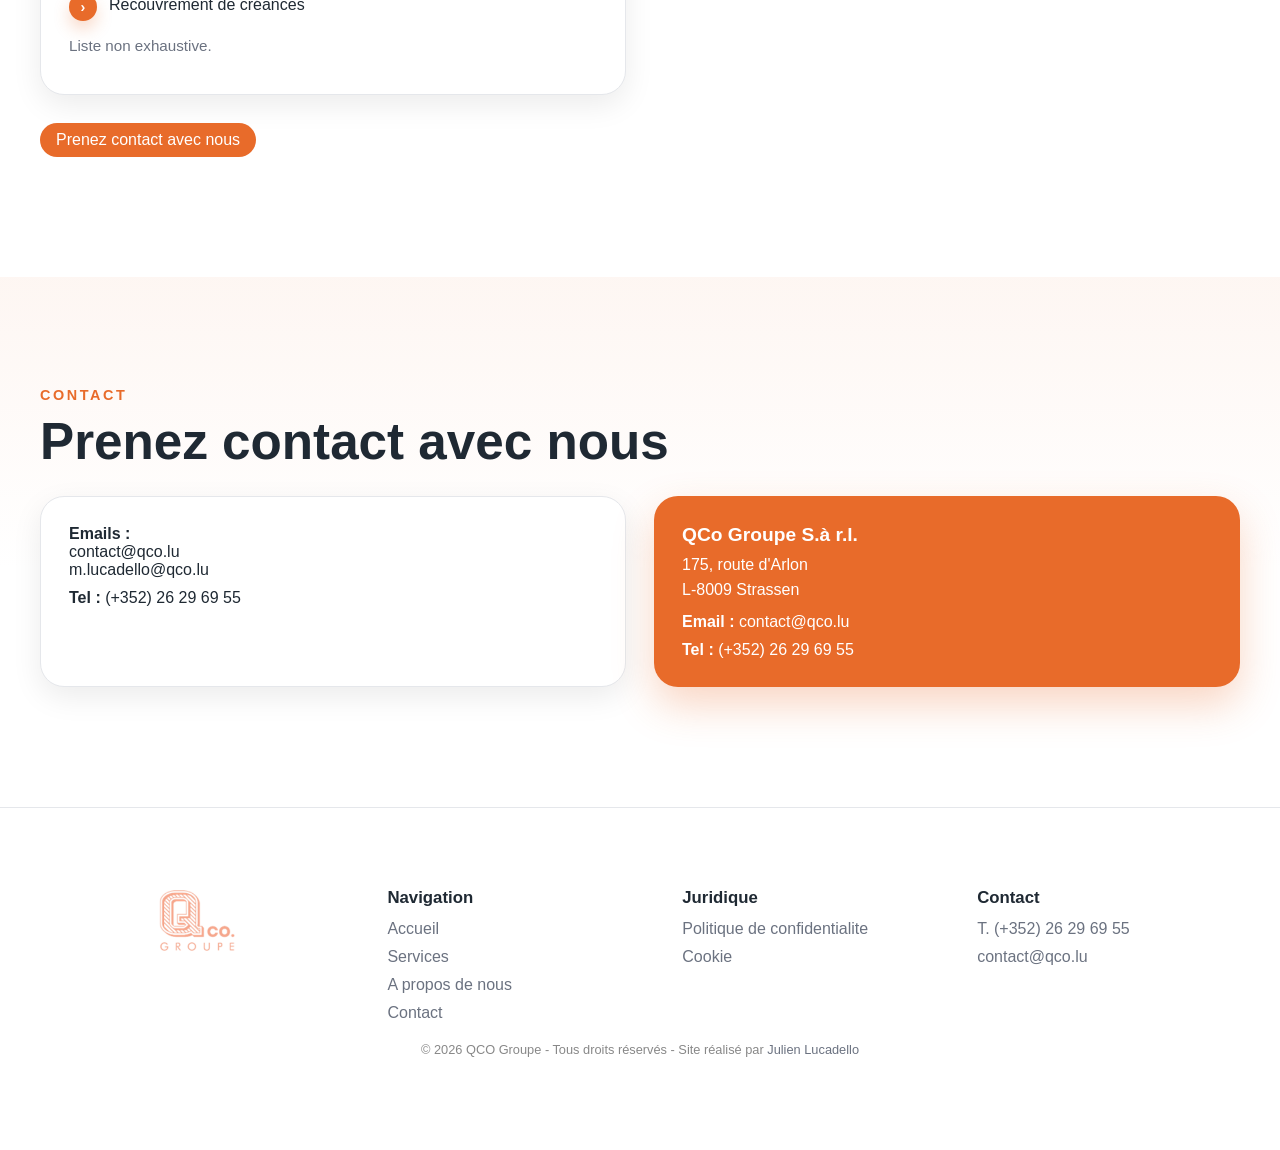
==== commit 6d54c50a: "add my name" ====
--- a/index.html
+++ b/index.html
@@ -292,7 +292,7 @@
                 </ul>
             </div>
         </div>
-        <p class="copy">&copy; 2026 QCO Groupe - Tous droits réservés</p>
+        <p class="copy">&copy; 2026 QCO Groupe - Tous droits réservés - Site réalisé par <a class="footer-link" href="http://www.linkedin.com/in/julien-lucadello-b8476025a">Julien Lucadello</a></p>
     </footer>
 
     <div class="cookie-banner" id="cookie-banner" role="dialog" aria-live="polite" aria-label="Gestion des cookies">
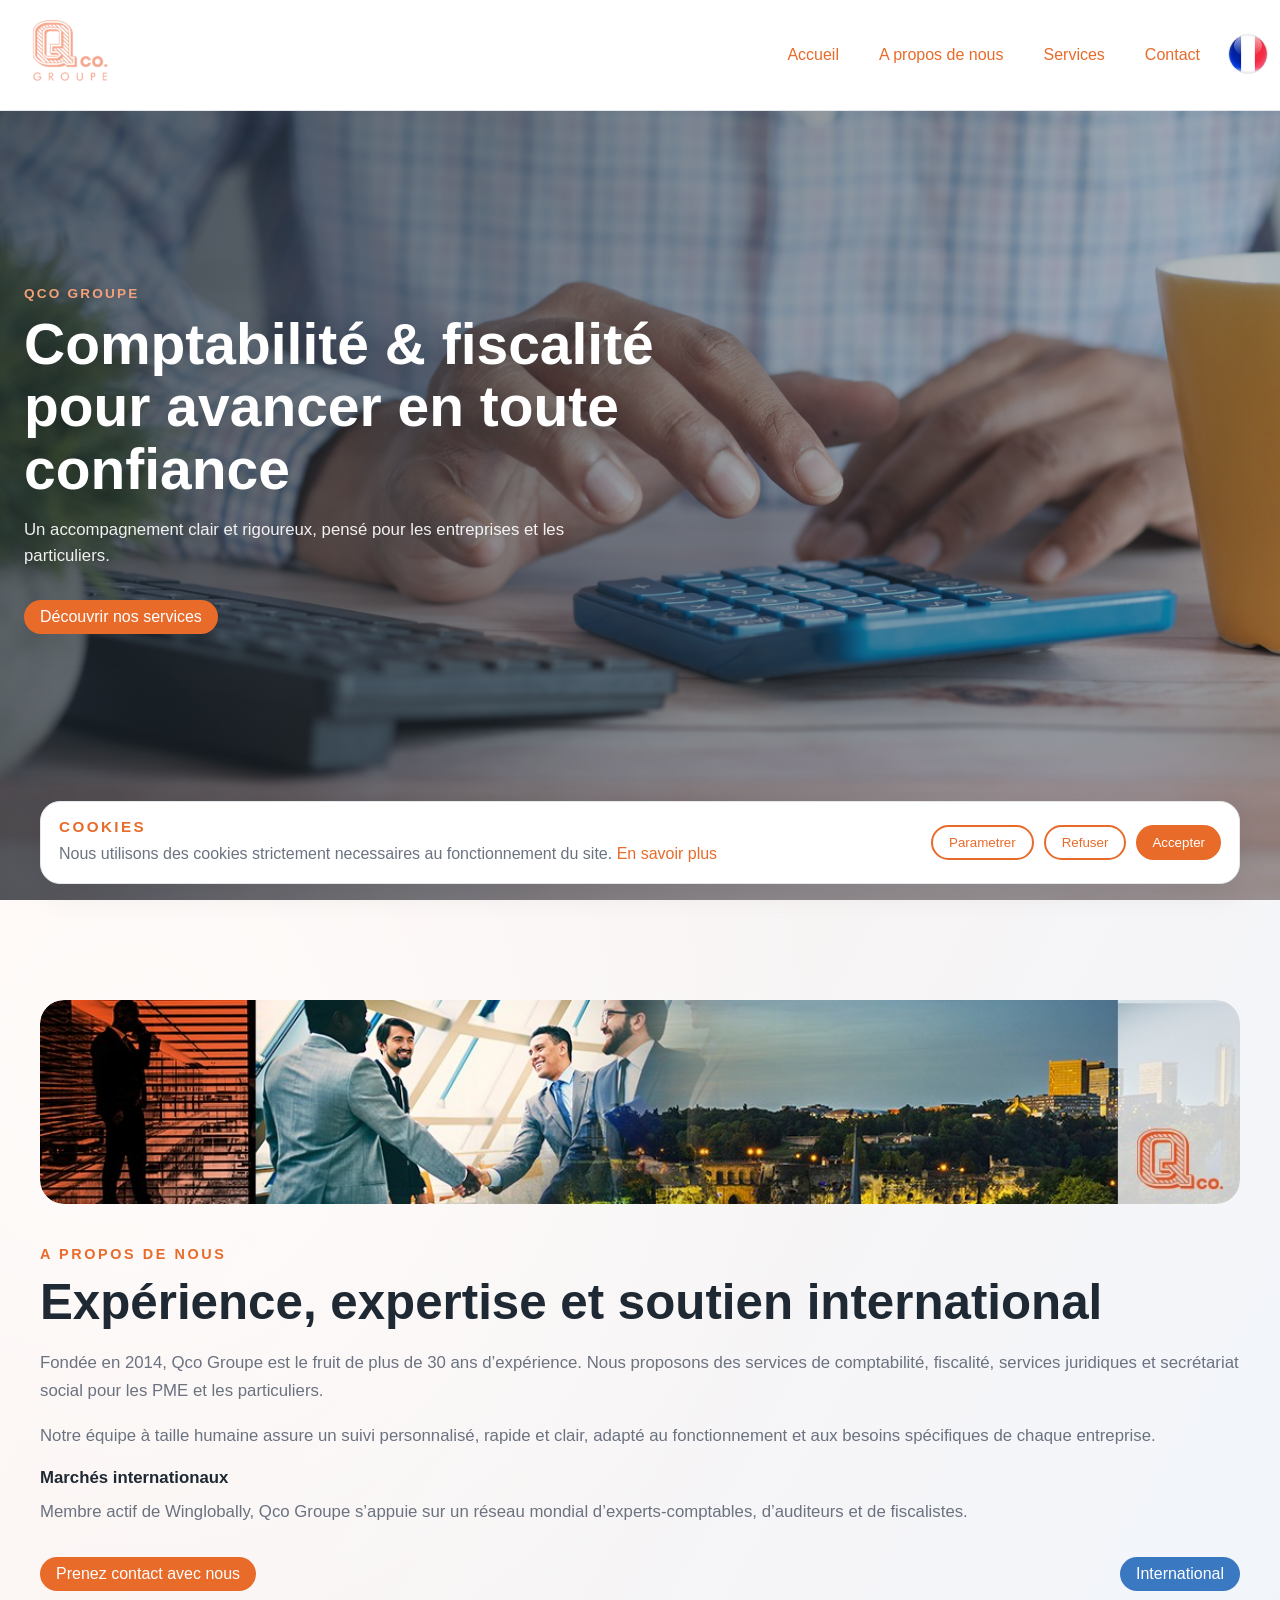
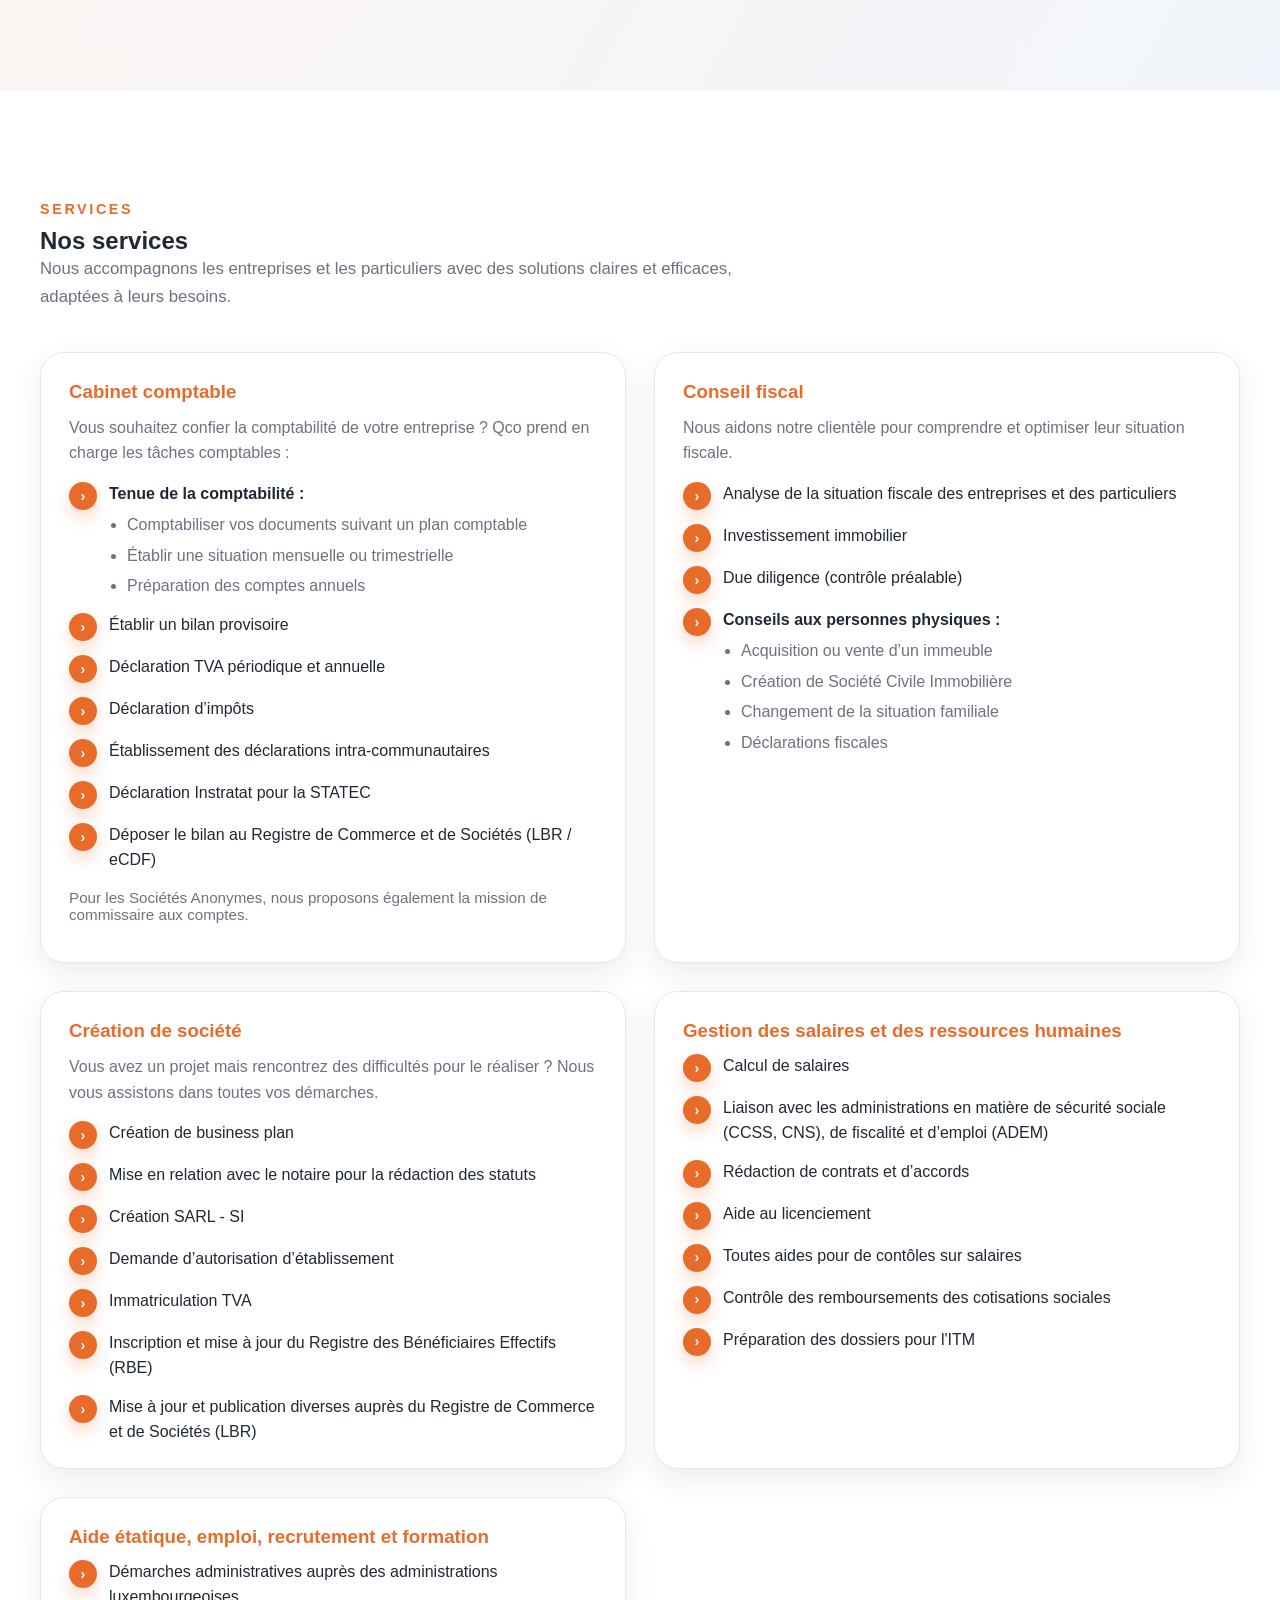
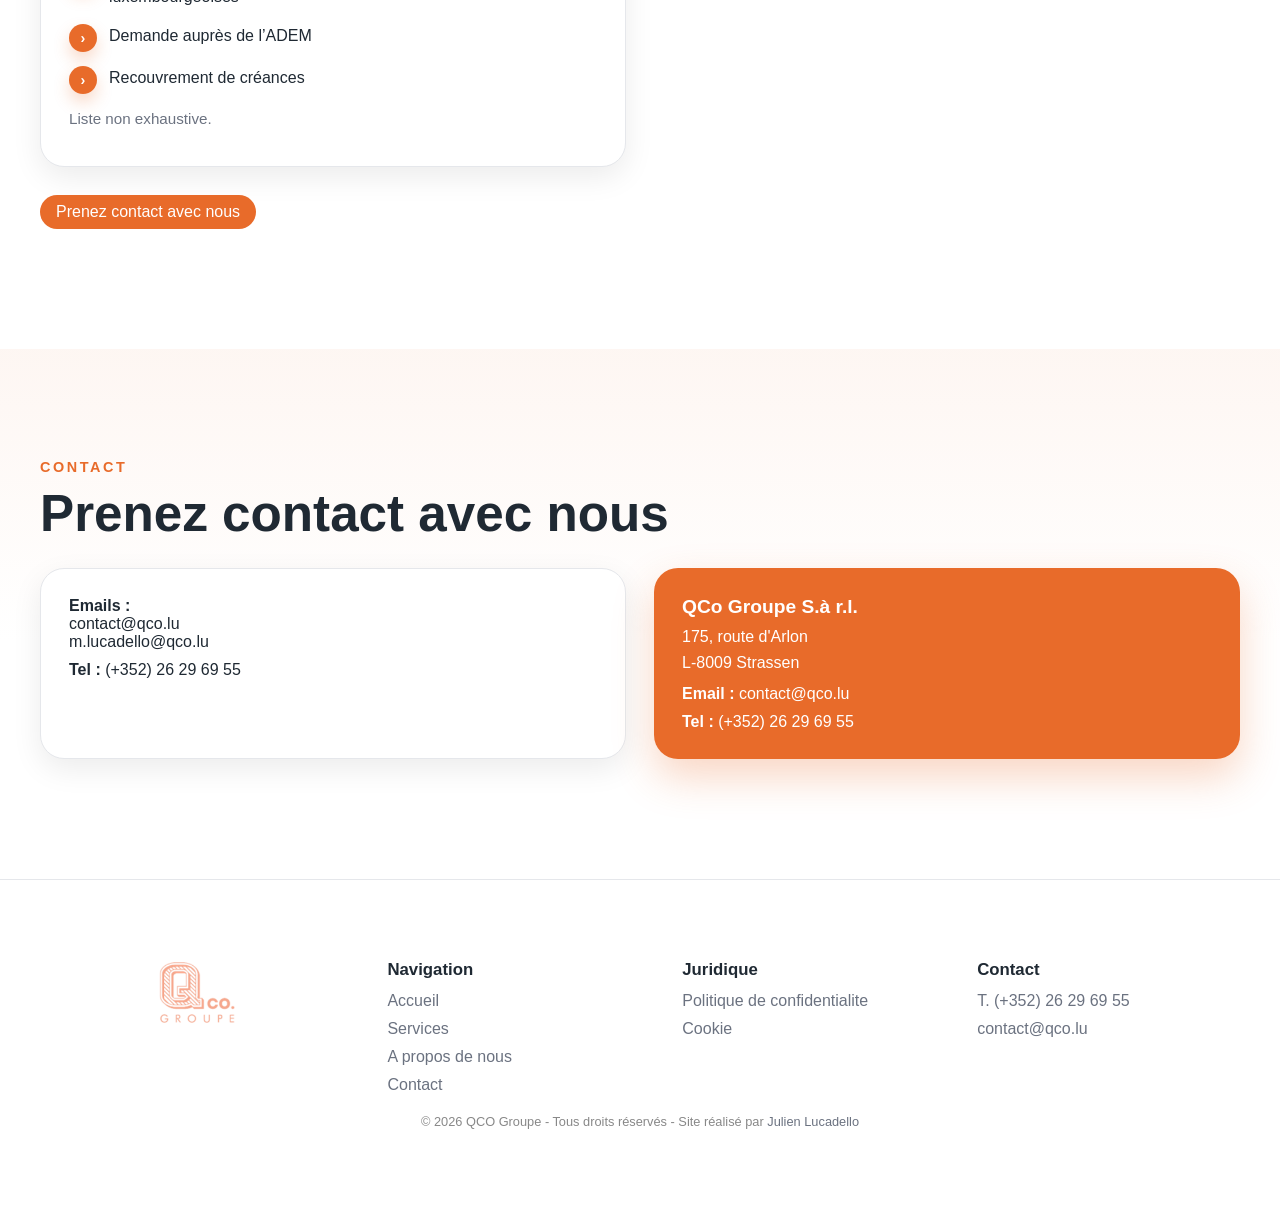
==== commit 0f1943f7: "add modif" ====
--- a/index.html
+++ b/index.html
@@ -102,15 +102,15 @@
     <main id="main" tabindex="-1">
         <section id="about" class="about-section relative" aria-labelledby="about-title">
             <div class="about-grid container relative">
+
                 <div class="about-content">
                     <p class="about-eyebrow">A propos de nous</p>
                     <h2 id="about-title" class="about-title">Expérience, expertise et soutien international</h2>
                     <p class="about-text">Fondée en 2014, Qco Groupe est le fruit de plus de 30 ans d’expérience. Nous proposons des services de comptabilité, fiscalité, services juridiques et secrétariat social pour les PME et les particuliers.</p>
                     <p class="about-text">Notre équipe à taille humaine assure un suivi personnalisé, rapide et clair, adapté au fonctionnement et aux besoins spécifiques de chaque entreprise.</p>
 
-                    <h3 class="about-subtitle">Également pour les entreprises internationales</h3>
-                    <p class="about-text">Membre actif de Wingglobally, Qco Groupe s’appuie sur un réseau mondial d’experts-comptables, d’auditeurs et de fiscalistes.</p>
-                    <p class="about-text">Nous accompagnons les entreprises étrangères dans leurs démarches administratives et juridiques en Belgique, de la gestion du personnel à la TVA.</p>
+                    <h3 class="about-subtitle">Marchés internationaux</h3>
+                    <p class="about-text">Membre actif de Winglobally, Qco Groupe s’appuie sur un réseau mondial d’experts-comptables, d’auditeurs et de fiscalistes.</p>
 
                     <div class="flex align-items-center gap-12 mt-30 justify-content-between">
                         <a class="btn btn-primary" href="#contact">Prenez contact avec nous</a>
@@ -187,6 +187,7 @@
                         <ul class="service-list">
                             <li class="service-item"><span class="service-dot" aria-hidden="true">&rsaquo;</span><span>Création de business plan</span></li>
                             <li class="service-item"><span class="service-dot" aria-hidden="true">&rsaquo;</span><span>Mise en relation avec le notaire pour la rédaction des statuts</span></li>
+                            <li class="service-item"><span class="service-dot" aria-hidden="true">&rsaquo;</span><span>Création SARL - SI</span></li>
                             <li class="service-item"><span class="service-dot" aria-hidden="true">&rsaquo;</span><span>Demande d’autorisation d’établissement</span></li>
                             <li class="service-item"><span class="service-dot" aria-hidden="true">&rsaquo;</span><span>Immatriculation TVA</span></li>
                             <li class="service-item"><span class="service-dot" aria-hidden="true">&rsaquo;</span><span>Inscription et mise à jour du Registre des Bénéficiaires Effectifs (RBE)</span></li>
@@ -201,6 +202,9 @@
                             <li class="service-item"><span class="service-dot" aria-hidden="true">&rsaquo;</span><span>Liaison avec les administrations en matière de sécurité sociale (CCSS, CNS), de fiscalité et d’emploi (ADEM)</span></li>
                             <li class="service-item"><span class="service-dot" aria-hidden="true">&rsaquo;</span><span>Rédaction de contrats et d’accords</span></li>
                             <li class="service-item"><span class="service-dot" aria-hidden="true">&rsaquo;</span><span>Aide au licenciement</span></li>
+                            <li class="service-item"><span class="service-dot" aria-hidden="true">&rsaquo;</span><span>Toutes aides pour de contôles sur salaires</span></li>
+                            <li class="service-item"><span class="service-dot" aria-hidden="true">&rsaquo;</span><span>Contrôle des remboursements des cotisations sociales</span></li>
+                            <li class="service-item"><span class="service-dot" aria-hidden="true">&rsaquo;</span><span>Préparation des dossiers pour l'ITM</span></li>
                         </ul>
                     </article>
 
--- a/styles/style.css
+++ b/styles/style.css
@@ -504,13 +504,19 @@
 .about-grid {
   z-index: 1;
   display: grid;
-  grid-template-columns: minmax(0, 1.1fr) minmax(0, 0.9fr);
-  gap: 48px;
-  align-items: center;
+  grid-template-columns: 1fr;
+  gap: 42px;
+  align-items: stretch;
 }
 
 .about-content {
-  max-width: 640px;
+  max-width: 100%;
+  width: 100%;
+}
+
+.about-media {
+  order: -1;
+  width: 100%;
 }
 
 .about-eyebrow {
@@ -544,18 +550,15 @@
 }
 
 .about-image-wrap {
-  width: min(460px, 90vw);
-  border-radius: 28px;
+  width: 100%;
+  border-radius: 24px;
   overflow: hidden;
-  box-shadow: 0 18px 45px rgba(31, 41, 51, 0.18);
 }
 
 .about-image {
   display: block;
   width: 100%;
-  height: 100%;
-  -o-object-fit: cover;
-     object-fit: cover;
+  height: auto;
 }
 
 .about-badge {
@@ -584,14 +587,7 @@
     padding: 80px 20px 100px;
   }
   .about-grid {
-    grid-template-columns: 1fr;
     gap: 32px;
-  }
-  .about-media {
-    order: -1;
-  }
-  .about-image-wrap {
-    width: 100%;
   }
   .about-badge {
     left: 16px;
@@ -891,6 +887,20 @@
   gap: 20px;
 }
 
+.international-cover {
+  display: block;
+  width: min(560px, 100%);
+  height: auto;
+  margin: 0 auto;
+  border-radius: 18px;
+}
+
+.international-logo {
+  display: block;
+  max-width: min(420px, 100%);
+  height: auto;
+}
+
 .legal-eyebrow {
   margin: 0;
   font-size: 0.85rem;
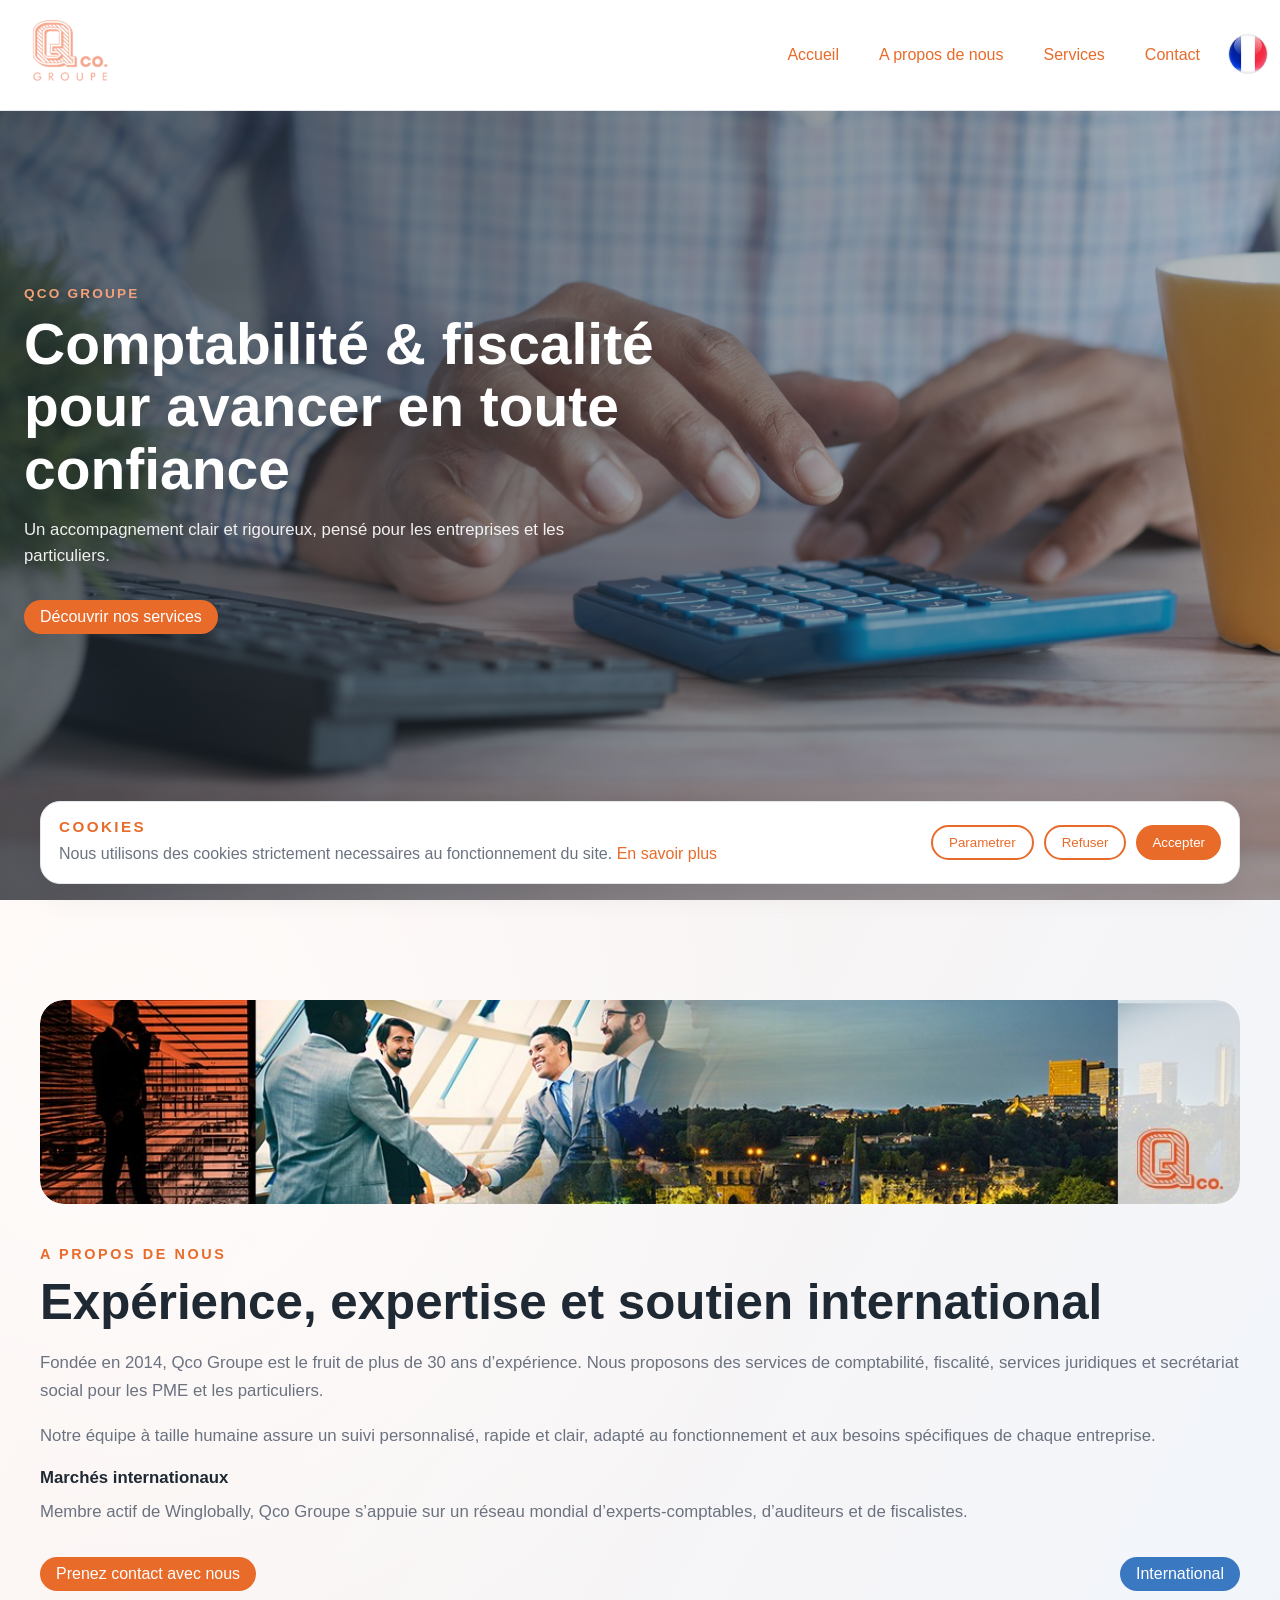
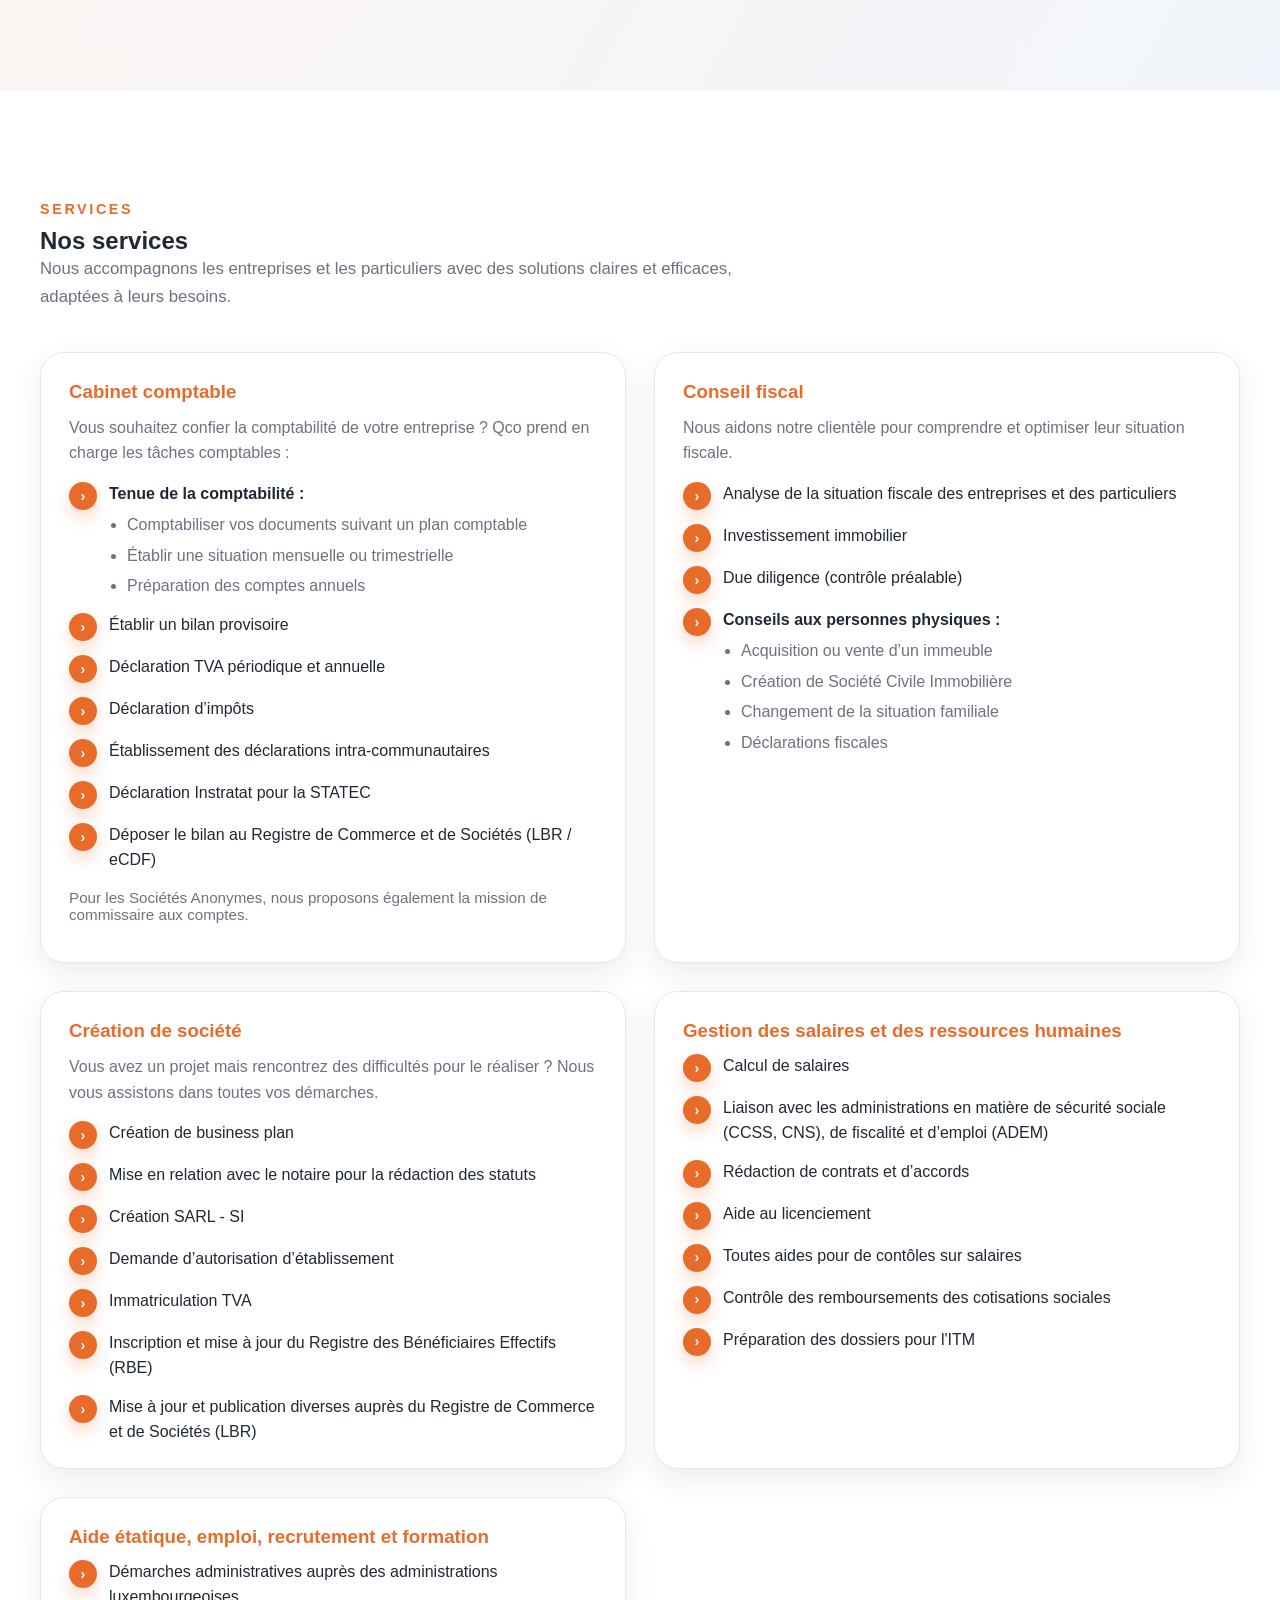
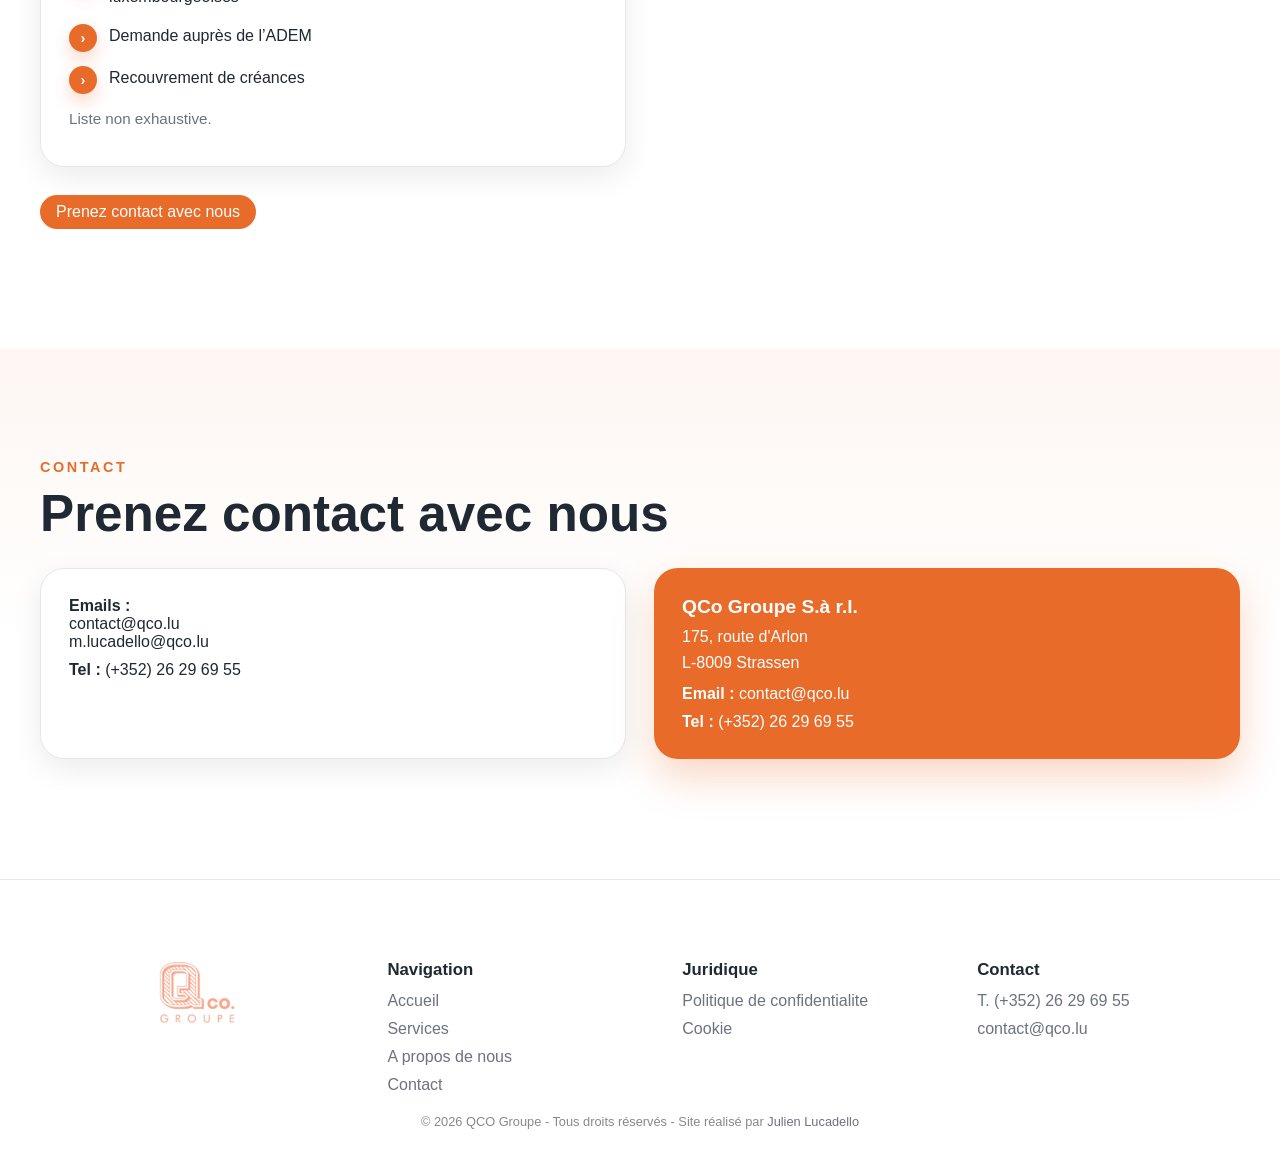
==== commit aad998f9: "add modif view" ====
--- a/index.html
+++ b/index.html
@@ -296,7 +296,7 @@
                 </ul>
             </div>
         </div>
-        <p class="copy">&copy; 2026 QCO Groupe - Tous droits réservés - Site réalisé par <a class="footer-link" href="http://www.linkedin.com/in/julien-lucadello-b8476025a">Julien Lucadello</a></p>
+        <p class="copy">&copy; 2026 QCO Groupe - Tous droits réservés - Site réalisé par <a class="footer-link" href="http://www.linkedin.com/in/julien-lucadello-b8476025a" target="_blank" rel="noopener noreferrer">Julien Lucadello</a></p>
     </footer>
 
     <div class="cookie-banner" id="cookie-banner" role="dialog" aria-live="polite" aria-label="Gestion des cookies">
--- a/styles/style.css
+++ b/styles/style.css
@@ -126,6 +126,7 @@
   text-align: center;
   font-size: 0.8rem;
   margin-top: 20px;
+  margin-bottom: 0;
   color: #888;
 }
 
@@ -323,7 +324,6 @@
 
 .nav-links a,
 .nav-links button {
-  width: -moz-fit-content;
   width: fit-content;
 }
 
@@ -343,10 +343,8 @@
 .lang-flag-img {
   width: 100%;
   height: 100%;
-  -o-object-fit: cover;
-     object-fit: cover;
-  -o-object-position: center;
-     object-position: center;
+  object-fit: cover;
+  object-position: center;
   display: block;
   border-radius: 50%;
   transform: scale(1.15);
@@ -764,8 +762,7 @@
   width: 88px;
   height: 88px;
   border-radius: 18px;
-  -o-object-fit: cover;
-     object-fit: cover;
+  object-fit: cover;
   border: 2px solid rgba(232, 107, 42, 0.2);
 }
 
@@ -824,7 +821,7 @@
   }
 }
 .site-footer {
-  padding: 80px 24px;
+  padding: 80px 24px 32px;
   border-top: var(--border);
   background: var(--white);
 }
@@ -838,8 +835,7 @@
 .footer-logo {
   width: auto;
   height: 70px;
-  -o-object-fit: contain;
-     object-fit: contain;
+  object-fit: contain;
 }
 
 .footer-title {
@@ -871,7 +867,7 @@
 
 @media screen and (max-width: 920px) {
   .site-footer {
-    padding: 60px 20px;
+    padding: 60px 20px 28px;
   }
   .footer-logo {
     height: 60px;
@@ -1076,4 +1072,6 @@
     width: 100%;
     justify-content: center;
   }
-}/*# sourceMappingURL=style.css.map */+}
+
+/*# sourceMappingURL=style.css.map */
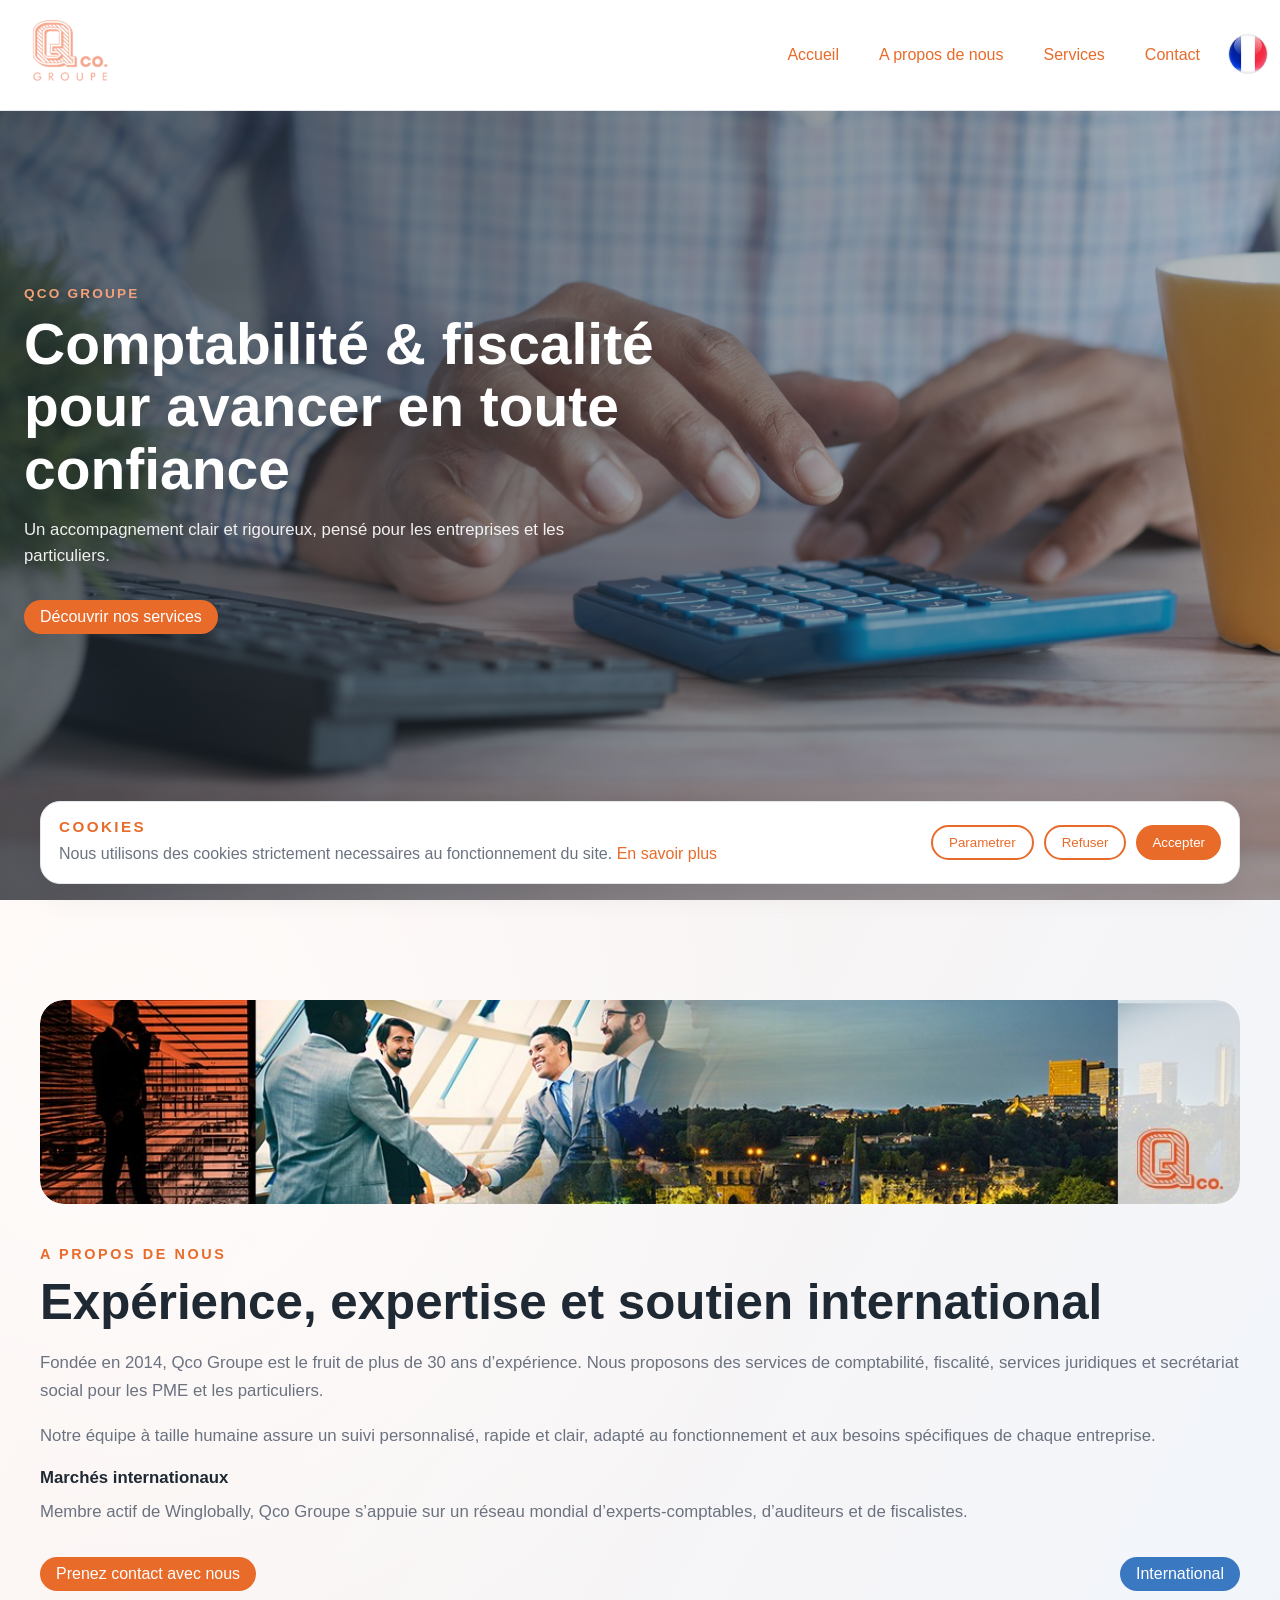
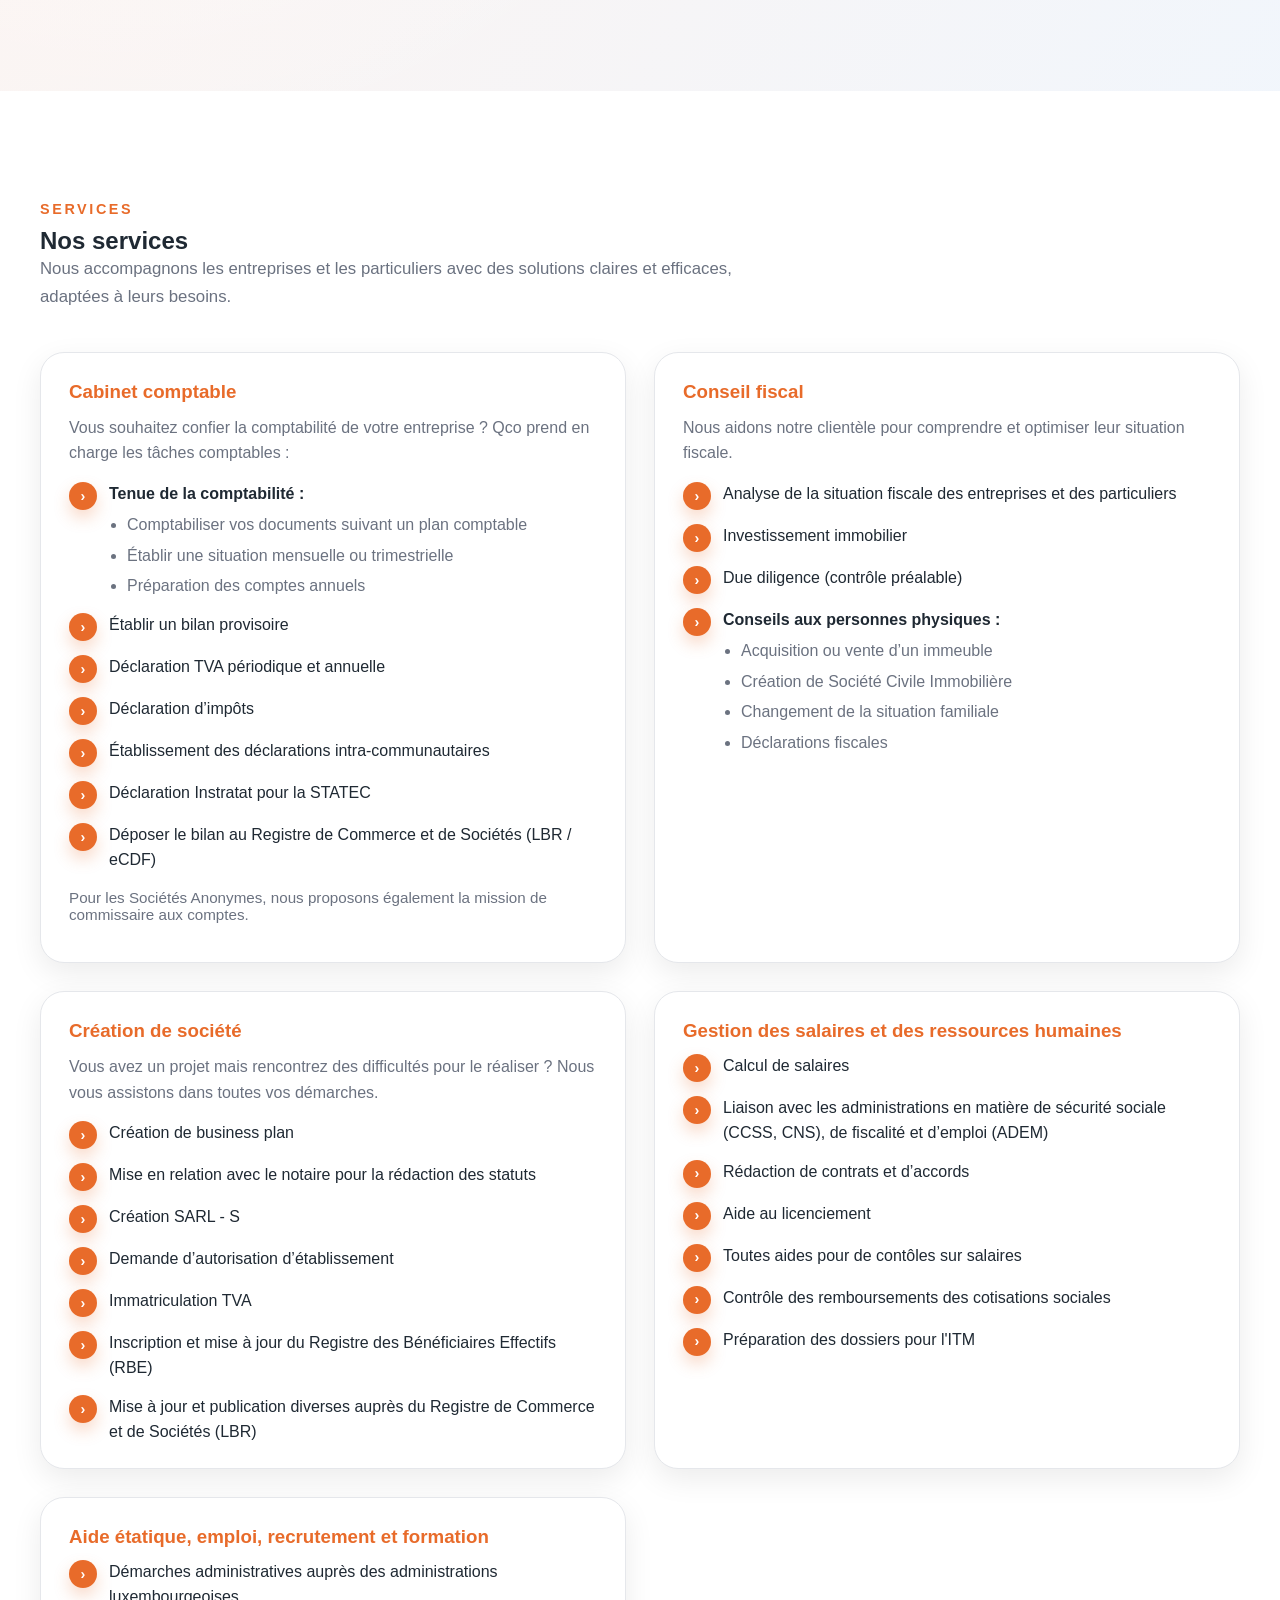
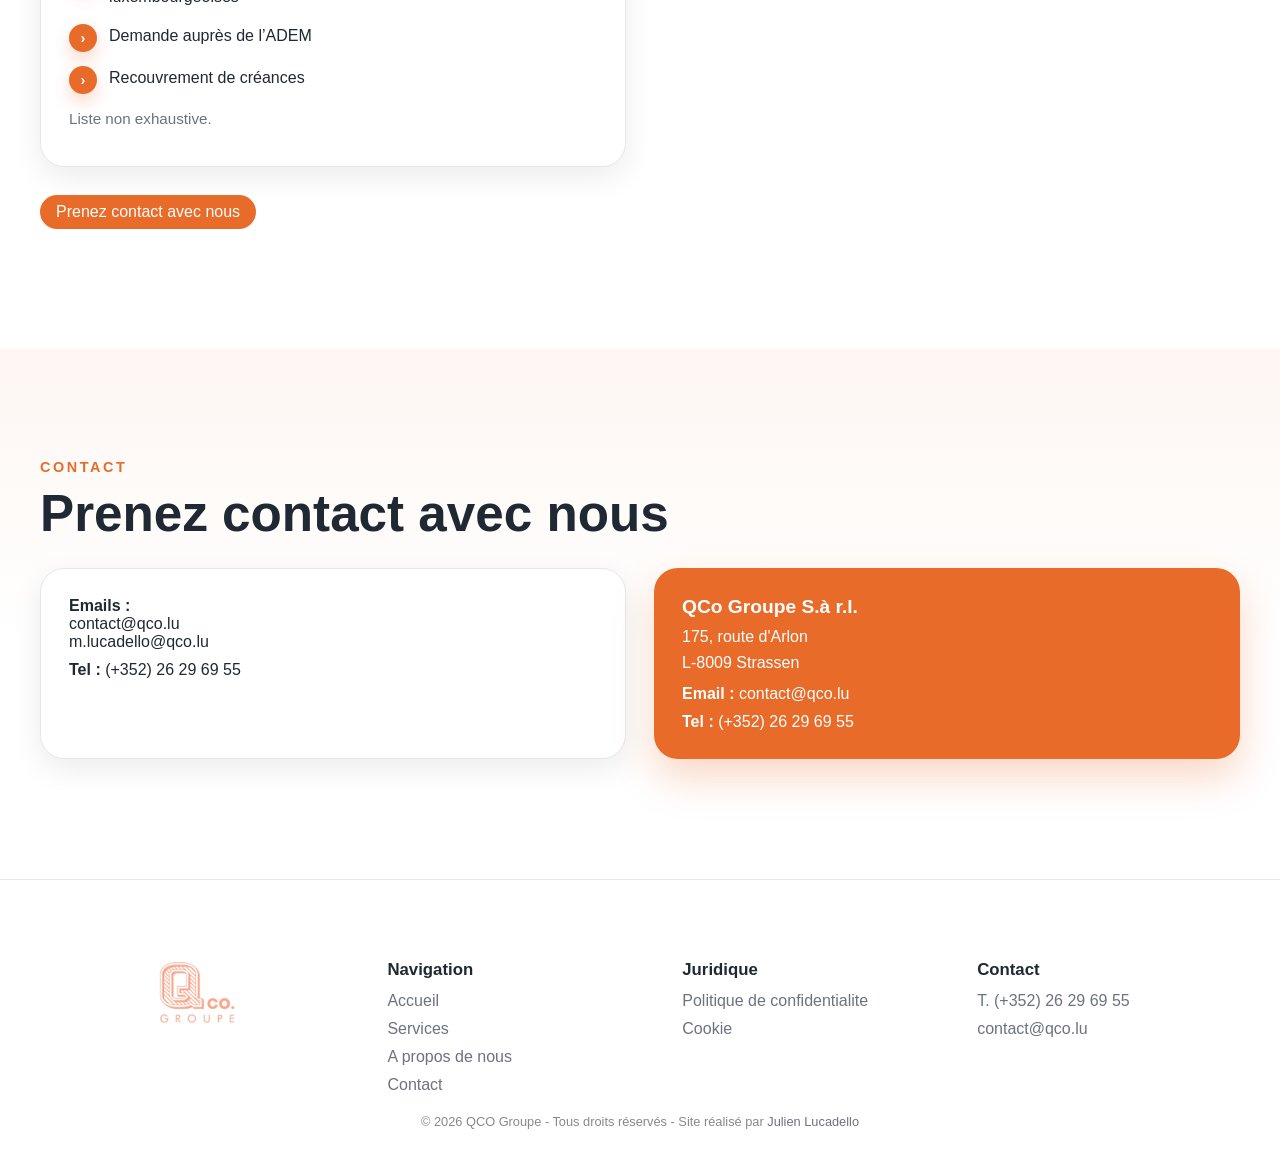
==== commit 134a677c: "add modif faute" ====
--- a/index.html
+++ b/index.html
@@ -187,7 +187,7 @@
                         <ul class="service-list">
                             <li class="service-item"><span class="service-dot" aria-hidden="true">&rsaquo;</span><span>Création de business plan</span></li>
                             <li class="service-item"><span class="service-dot" aria-hidden="true">&rsaquo;</span><span>Mise en relation avec le notaire pour la rédaction des statuts</span></li>
-                            <li class="service-item"><span class="service-dot" aria-hidden="true">&rsaquo;</span><span>Création SARL - SI</span></li>
+                            <li class="service-item"><span class="service-dot" aria-hidden="true">&rsaquo;</span><span>Création SARL - S</span></li>
                             <li class="service-item"><span class="service-dot" aria-hidden="true">&rsaquo;</span><span>Demande d’autorisation d’établissement</span></li>
                             <li class="service-item"><span class="service-dot" aria-hidden="true">&rsaquo;</span><span>Immatriculation TVA</span></li>
                             <li class="service-item"><span class="service-dot" aria-hidden="true">&rsaquo;</span><span>Inscription et mise à jour du Registre des Bénéficiaires Effectifs (RBE)</span></li>
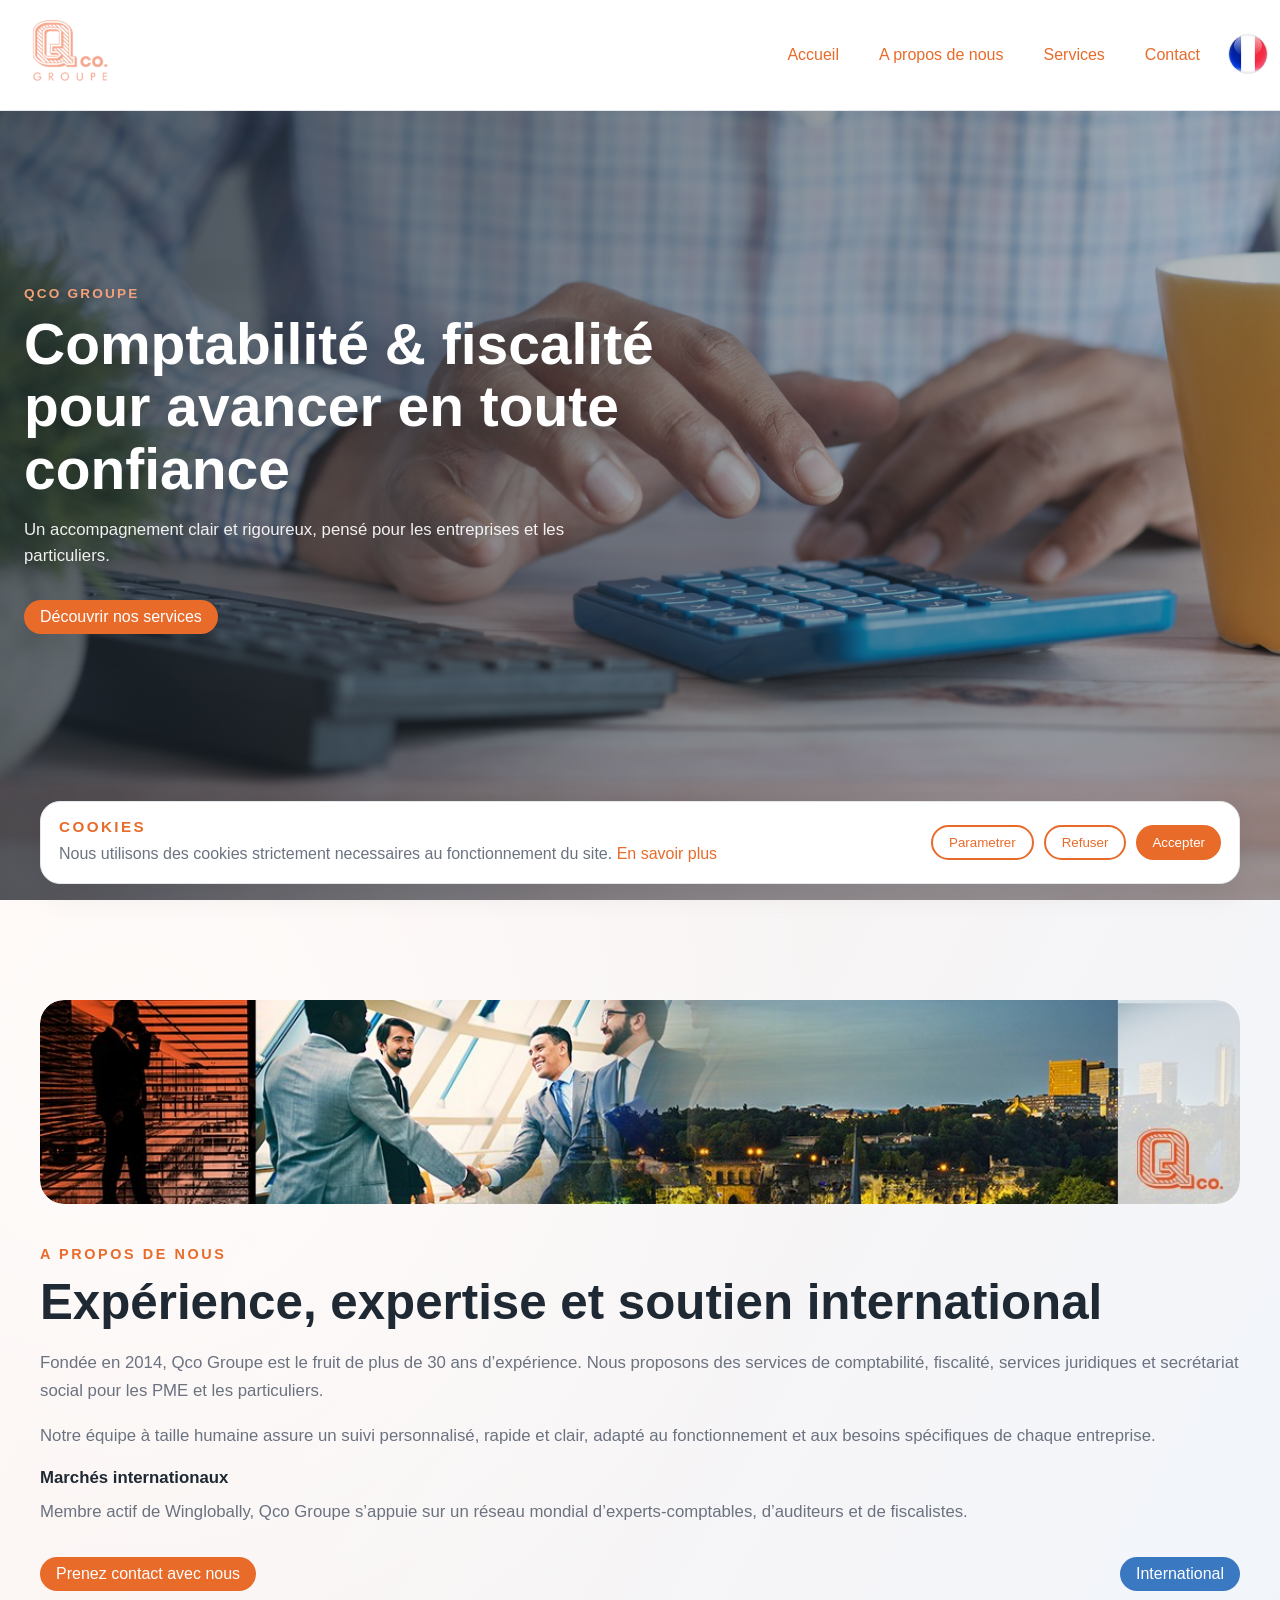
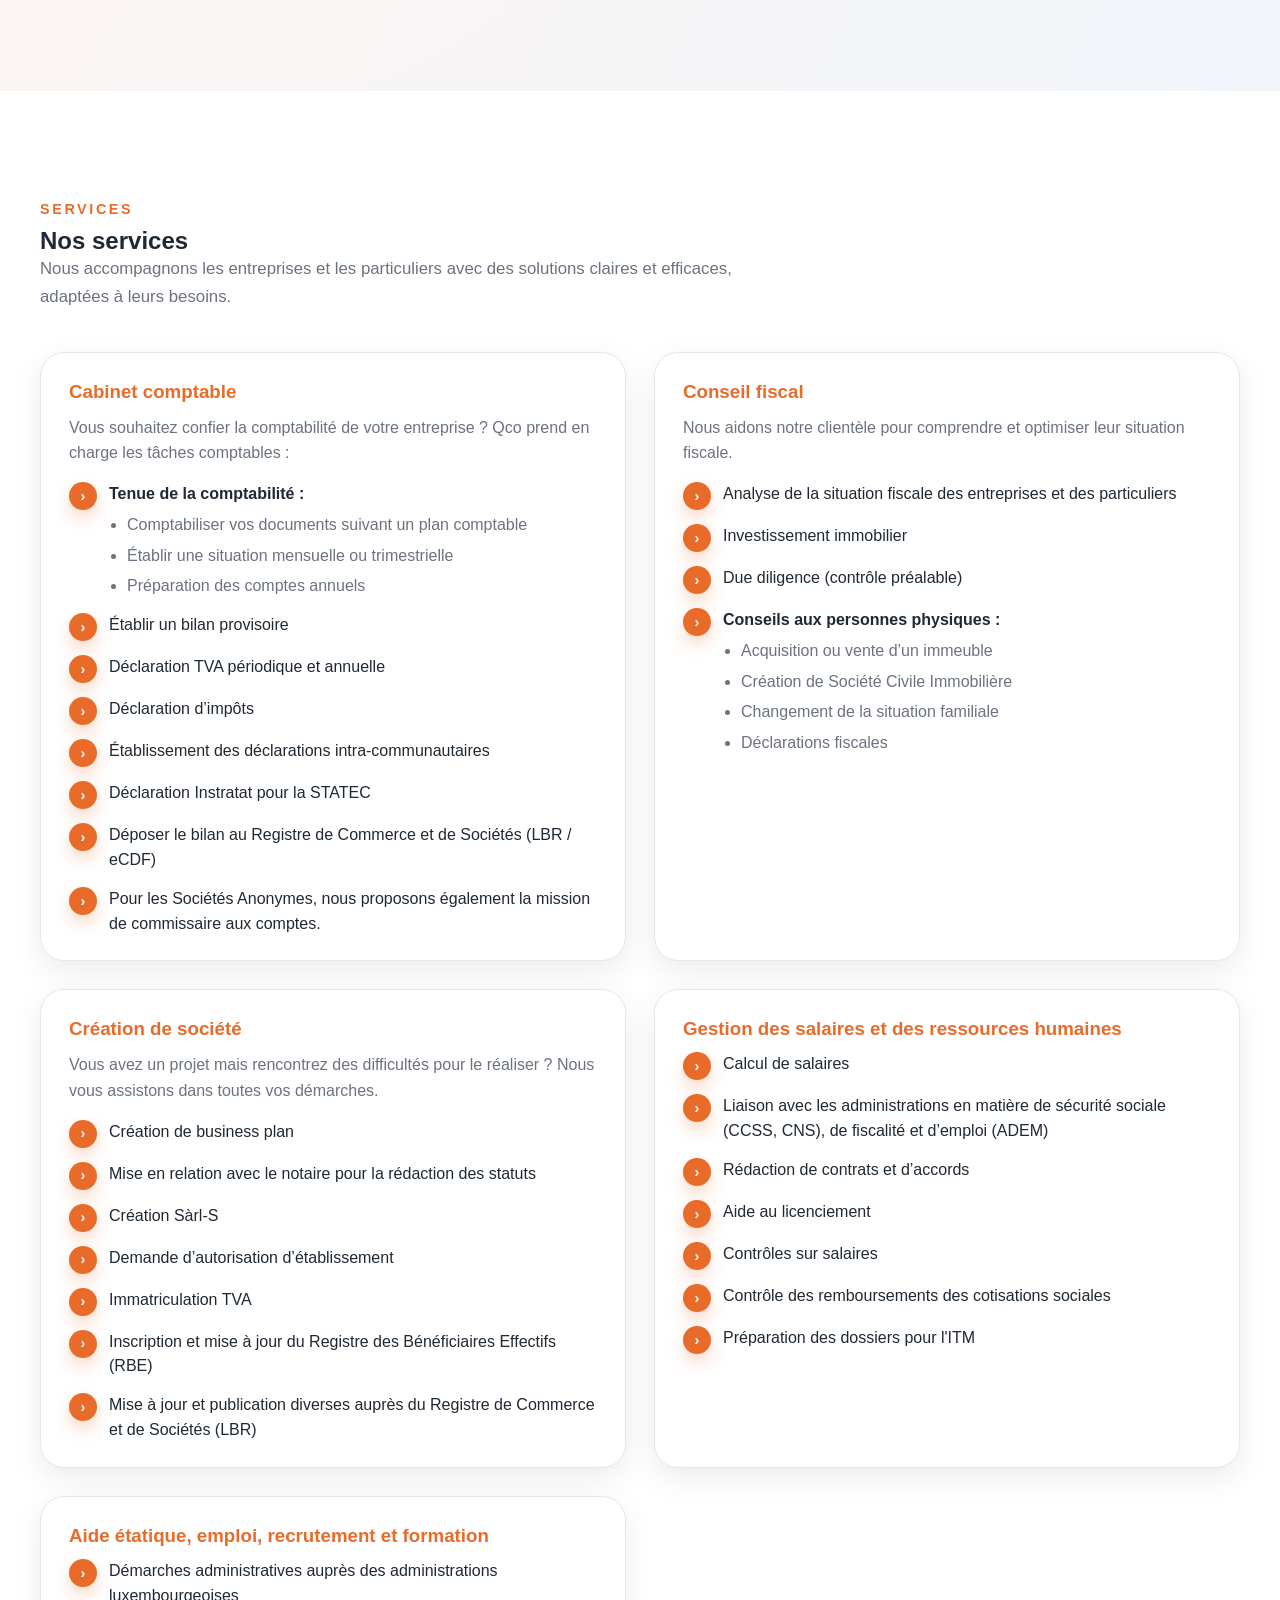
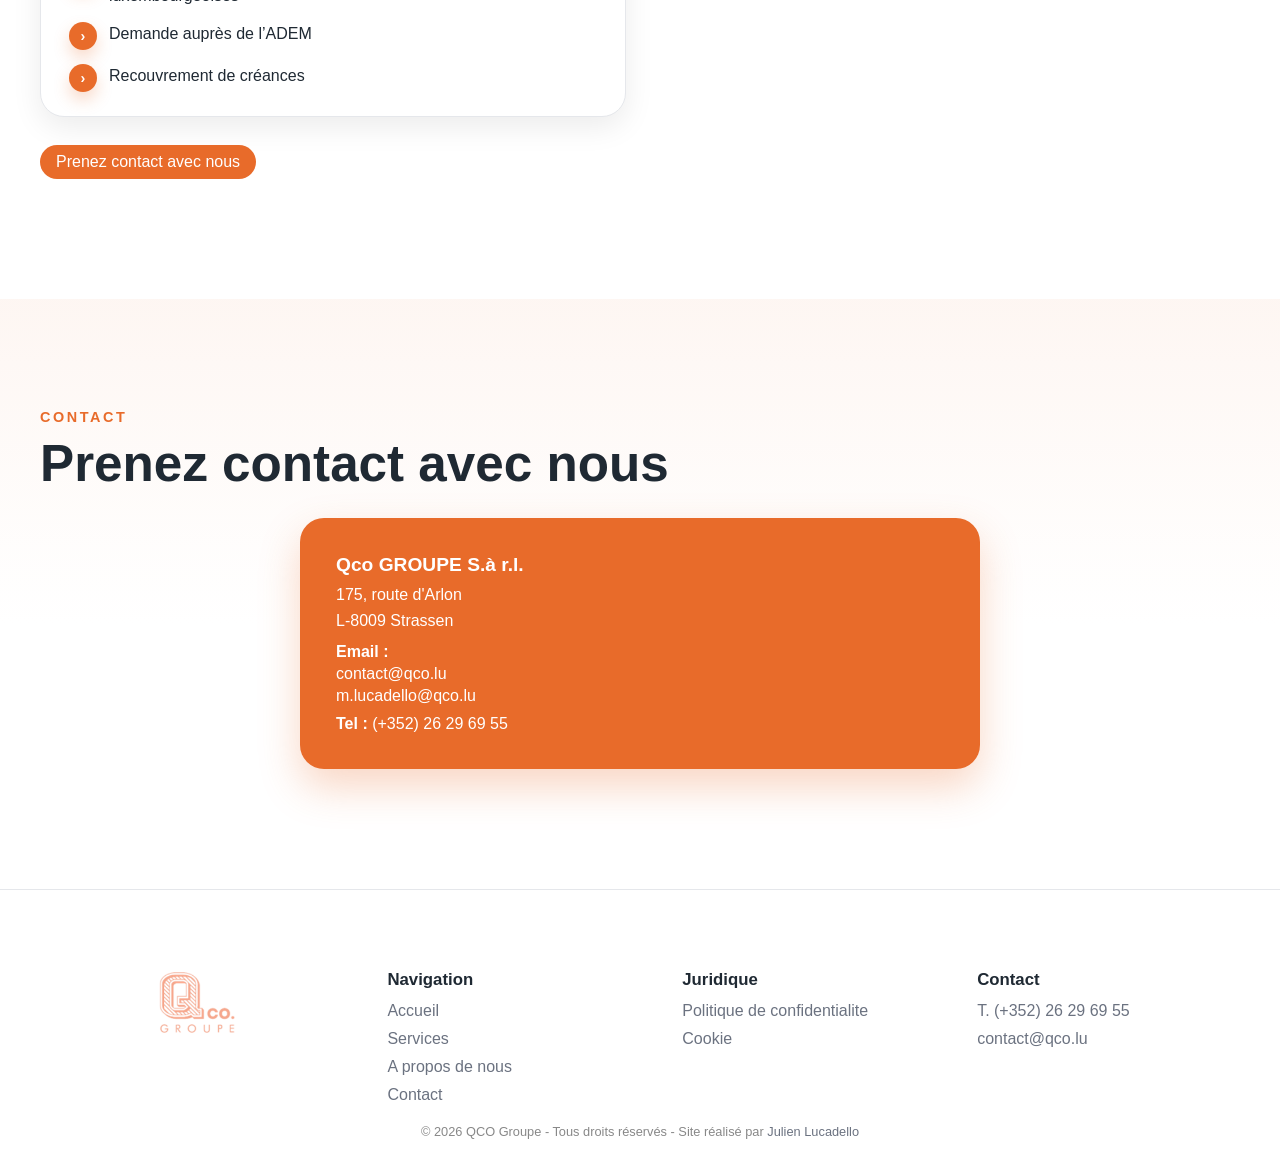
==== commit df381a7d: "add last modif" ====
--- a/index.html
+++ b/index.html
@@ -155,8 +155,8 @@
                             <li class="service-item"><span class="service-dot" aria-hidden="true">&rsaquo;</span><span>Établissement des déclarations intra-communautaires</span></li>
                             <li class="service-item"><span class="service-dot" aria-hidden="true">&rsaquo;</span><span>Déclaration Instratat pour la STATEC</span></li>
                             <li class="service-item"><span class="service-dot" aria-hidden="true">&rsaquo;</span><span>Déposer le bilan au Registre de Commerce et de Sociétés (LBR / eCDF)</span></li>
-                        </ul>
-                        <p class="service-note">Pour les Sociétés Anonymes, nous proposons également la mission de commissaire aux comptes.</p>
+                            <li class="service-item"><span class="service-dot" aria-hidden="true">&rsaquo;</span><span>Pour les Sociétés Anonymes, nous proposons également la mission de commissaire aux comptes.</span></li>
+                        </ul>
                     </article>
 
                     <article class="service-card card">
@@ -187,7 +187,7 @@
                         <ul class="service-list">
                             <li class="service-item"><span class="service-dot" aria-hidden="true">&rsaquo;</span><span>Création de business plan</span></li>
                             <li class="service-item"><span class="service-dot" aria-hidden="true">&rsaquo;</span><span>Mise en relation avec le notaire pour la rédaction des statuts</span></li>
-                            <li class="service-item"><span class="service-dot" aria-hidden="true">&rsaquo;</span><span>Création SARL - S</span></li>
+                            <li class="service-item"><span class="service-dot" aria-hidden="true">&rsaquo;</span><span>Création Sàrl-S</span></li>
                             <li class="service-item"><span class="service-dot" aria-hidden="true">&rsaquo;</span><span>Demande d’autorisation d’établissement</span></li>
                             <li class="service-item"><span class="service-dot" aria-hidden="true">&rsaquo;</span><span>Immatriculation TVA</span></li>
                             <li class="service-item"><span class="service-dot" aria-hidden="true">&rsaquo;</span><span>Inscription et mise à jour du Registre des Bénéficiaires Effectifs (RBE)</span></li>
@@ -202,7 +202,7 @@
                             <li class="service-item"><span class="service-dot" aria-hidden="true">&rsaquo;</span><span>Liaison avec les administrations en matière de sécurité sociale (CCSS, CNS), de fiscalité et d’emploi (ADEM)</span></li>
                             <li class="service-item"><span class="service-dot" aria-hidden="true">&rsaquo;</span><span>Rédaction de contrats et d’accords</span></li>
                             <li class="service-item"><span class="service-dot" aria-hidden="true">&rsaquo;</span><span>Aide au licenciement</span></li>
-                            <li class="service-item"><span class="service-dot" aria-hidden="true">&rsaquo;</span><span>Toutes aides pour de contôles sur salaires</span></li>
+                            <li class="service-item"><span class="service-dot" aria-hidden="true">&rsaquo;</span><span>Contrôles sur salaires</span></li>
                             <li class="service-item"><span class="service-dot" aria-hidden="true">&rsaquo;</span><span>Contrôle des remboursements des cotisations sociales</span></li>
                             <li class="service-item"><span class="service-dot" aria-hidden="true">&rsaquo;</span><span>Préparation des dossiers pour l'ITM</span></li>
                         </ul>
@@ -215,7 +215,6 @@
                             <li class="service-item"><span class="service-dot" aria-hidden="true">&rsaquo;</span><span>Demande auprès de l’ADEM</span></li>
                             <li class="service-item"><span class="service-dot" aria-hidden="true">&rsaquo;</span><span>Recouvrement de créances</span></li>
                         </ul>
-                        <p class="service-note">Liste non exhaustive.</p>
                     </article>
                 </div>
 
@@ -228,29 +227,18 @@
                 <p class="contact-eyebrow">Contact</p>
                 <h2 id="contact-title" class="contact-title">Prenez contact avec nous</h2>
 
-                <div class="contact-grid grid-2">
-                    <article class="contact-card card">
-
-                        <div class="contact-details">
-                            <div>
-                                <span class="contact-label">Emails :</span>
-                                <div><a href="mailto:contact@qco.lu">contact@qco.lu</a></div>
-                                <div><a href="mailto:m.lucadello@qco.lu">m.lucadello@qco.lu</a></div>
-                            </div>
-                            <div>
-                                <span class="contact-label">Tel :</span>
-                                <a href="tel:+35226296955">(+352) 26 29 69 55</a>
-                            </div>
-                        </div>
-                    </article>
-
+                <div class="contact-grid">
                     <article class="contact-card card contact-card--primary">
-                        <h3 class="contact-name">QCo Groupe S.à r.l.</h3>
+                        <h3 class="contact-name">Qco GROUPE S.à r.l.</h3>
                         <div class="contact-details">
                             <p class="contact-address">175, route d'Arlon<br>L-8009 Strassen</p>
+
                             <div>
                                 <span class="contact-label">Email :</span>
-                                <a href="mailto:contact@qco.lu">contact@qco.lu</a>
+                                <div class="contact-email-list">
+                                    <a href="mailto:contact@qco.lu">contact@qco.lu</a>
+                                    <a href="mailto:m.lucadello@qco.lu">m.lucadello@qco.lu</a>
+                                </div>
                             </div>
                             <div>
                                 <span class="contact-label">Tel :</span>
--- a/styles/style.css
+++ b/styles/style.css
@@ -324,6 +324,7 @@
 
 .nav-links a,
 .nav-links button {
+  width: -moz-fit-content;
   width: fit-content;
 }
 
@@ -343,8 +344,10 @@
 .lang-flag-img {
   width: 100%;
   height: 100%;
-  object-fit: cover;
-  object-position: center;
+  -o-object-fit: cover;
+     object-fit: cover;
+  -o-object-position: center;
+     object-position: center;
   display: block;
   border-radius: 50%;
   transform: scale(1.15);
@@ -747,7 +750,14 @@
   color: var(--text-color);
 }
 
+.contact-grid {
+  display: flex;
+  justify-content: center;
+}
+
 .contact-card--primary {
+  width: min(680px, 100%);
+  padding: 36px;
   border: none;
   background: var(--primary);
   color: var(--white);
@@ -762,7 +772,8 @@
   width: 88px;
   height: 88px;
   border-radius: 18px;
-  object-fit: cover;
+  -o-object-fit: cover;
+     object-fit: cover;
   border: 2px solid rgba(232, 107, 42, 0.2);
 }
 
@@ -788,6 +799,12 @@
   padding: 0;
 }
 
+.contact-email-list {
+  display: grid;
+  gap: 4px;
+  margin-top: 4px;
+}
+
 .contact-details a:hover {
   color: var(--primary);
   text-decoration: underline;
@@ -816,8 +833,8 @@
   .contact-section {
     padding: 80px 20px 100px;
   }
-  .contact-grid {
-    grid-template-columns: 1fr;
+  .contact-card--primary {
+    padding: 30px 24px;
   }
 }
 .site-footer {
@@ -835,7 +852,8 @@
 .footer-logo {
   width: auto;
   height: 70px;
-  object-fit: contain;
+  -o-object-fit: contain;
+     object-fit: contain;
 }
 
 .footer-title {
@@ -885,7 +903,7 @@
 
 .international-cover {
   display: block;
-  width: min(560px, 100%);
+  width: min(380px, 100%);
   height: auto;
   margin: 0 auto;
   border-radius: 18px;
@@ -1072,6 +1090,4 @@
     width: 100%;
     justify-content: center;
   }
-}
-
-/*# sourceMappingURL=style.css.map */
+}/*# sourceMappingURL=style.css.map */
